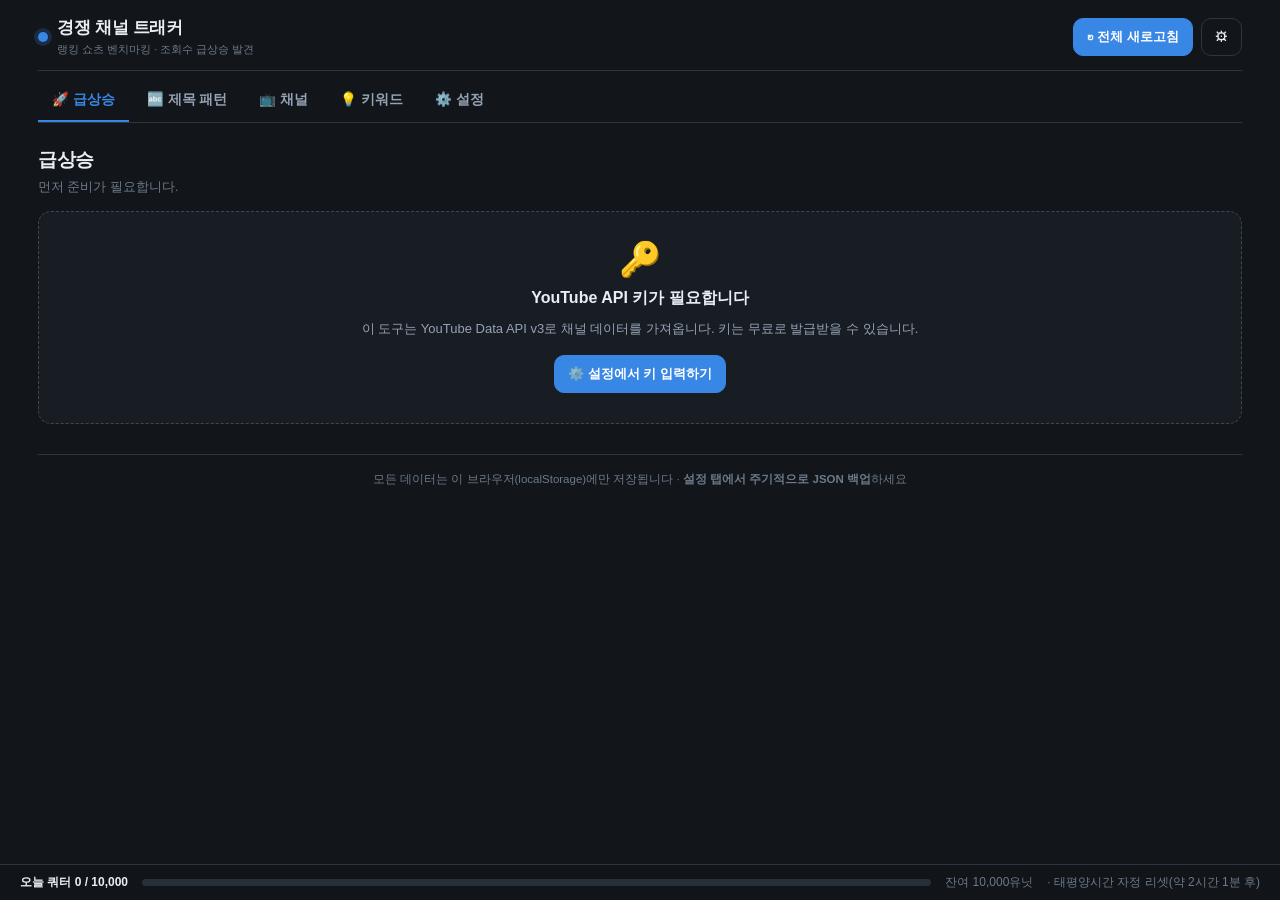
==== competitor-tracker/tracker.html @ 477e6f32 "경쟁 채널 트래커 추가 경쟁 쇼츠 채널의 조회수 스냅샷을 주기적으로 쌓아 "지금 빠르게 크는 영상"을 발견하는 벤치마킹 도구입니다. 단일 HTML 파일이며 서버·빌드·외부 라이브러" ====
<!DOCTYPE html>
<html lang="ko">
<head>
<meta charset="UTF-8">
<meta name="viewport" content="width=device-width, initial-scale=1, viewport-fit=cover">
<title>경쟁 채널 트래커 · 랭킹 쇼츠 벤치마킹</title>
<style>
/* ============================================================================
   디자인 토큰
   차트(스파크라인·히트맵) 색은 검증된 팔레트의 다크 스텝을 씁니다.
   - 시계열 단일 계열: --series-1
   - 히트맵(순차): 파랑 한 색 계열. 다크 화면이므로 "0에 가까울수록 배경으로
     물러나게" 어두운 쪽부터 밝은 쪽으로 올라갑니다.
   - 상태색(good/warning/serious/critical)은 예약색이며 항상 라벨과 함께 씁니다.
   ========================================================================== */
:root{
  --bg:#12151a; --panel:#181d24; --panel2:#1f262f; --panel3:#273039;
  --line:#2c3642; --line2:#3b4754;
  --text:#e9eef5; --muted:#94a3b4; --dim:#6c7a8a;

  --accent:#3987e5;            /* series-1 (dark) */
  --accent-ink:#ffffff;
  --series-1:#3987e5;

  /* 순차 램프 (파랑 100→700). 다크에서는 700쪽이 "거의 0" */
  --seq-100:#cde2fb; --seq-200:#9ec5f4; --seq-300:#6da7ec; --seq-400:#3987e5;
  --seq-500:#256abf; --seq-550:#1c5cab; --seq-600:#184f95; --seq-700:#0d366b;

  /* 상태색 (고정, 아이콘·라벨과 함께만 사용) */
  --good:#0ca30c; --warning:#fab219; --serious:#ec835a; --critical:#d03b3b;

  --radius:13px;
  --shadow:0 10px 30px rgba(0,0,0,.4);
  color-scheme:dark;
}
*{box-sizing:border-box}
html,body{margin:0;padding:0}
body{
  background:var(--bg); color:var(--text);
  font:14px/1.55 "Pretendard","Apple SD Gothic Neo","Malgun Gothic",-apple-system,
       BlinkMacSystemFont,"Segoe UI",Roboto,sans-serif;
  -webkit-text-size-adjust:100%;
}
img{max-width:100%}
button,input,select,textarea{font:inherit;color:inherit}
a{color:var(--accent)}
::-webkit-scrollbar{width:10px;height:10px}
::-webkit-scrollbar-thumb{background:var(--line2);border-radius:8px}
::-webkit-scrollbar-track{background:transparent}

/* ---------- 레이아웃 ---------- */
.app{max-width:1240px;margin:0 auto;padding:0 18px 96px;padding-top:env(safe-area-inset-top,0px)}
.topbar{display:flex;flex-wrap:wrap;gap:12px;align-items:center;justify-content:space-between;
        padding:15px 0 12px;border-bottom:1px solid var(--line)}
.brand{display:flex;align-items:center;gap:9px;font-weight:800;font-size:17px;letter-spacing:-.3px;white-space:nowrap}
.brand .dot{width:10px;height:10px;border-radius:50%;background:var(--accent);box-shadow:0 0 0 4px rgba(57,135,229,.2)}
.brand small{display:block;font-weight:500;font-size:11px;color:var(--dim);letter-spacing:0}
.tools{display:flex;gap:8px;flex-wrap:wrap;align-items:center}

.tabs{display:flex;gap:4px;overflow-x:auto;padding:10px 0 0;
      position:sticky;top:env(safe-area-inset-top,0px);background:var(--bg);z-index:30;
      border-bottom:1px solid var(--line);scrollbar-width:none}
.tabs::-webkit-scrollbar{display:none}
.tab{background:none;border:none;border-bottom:2px solid transparent;color:var(--muted);
     padding:9px 14px;cursor:pointer;white-space:nowrap;font-weight:700;font-size:13.5px;border-radius:8px 8px 0 0}
.tab:hover{color:var(--text);background:var(--panel2)}
.tab.active{color:var(--accent);border-bottom-color:var(--accent)}
.tab .cnt{display:inline-block;margin-left:5px;background:var(--panel3);color:var(--muted);
          font-size:11px;padding:1px 6px;border-radius:20px;font-weight:700}
.tab.active .cnt{background:rgba(57,135,229,.2);color:var(--accent)}

/* ---------- 공통 ---------- */
.btn{background:var(--panel2);border:1px solid var(--line);color:var(--text);padding:8px 13px;
     border-radius:10px;cursor:pointer;white-space:nowrap;transition:.14s;font-size:13px;font-weight:600}
.btn:hover{background:var(--panel3);border-color:var(--line2)}
.btn:active{transform:translateY(1px)}
.btn.primary{background:var(--accent);border-color:var(--accent);color:var(--accent-ink)}
.btn.primary:hover{filter:brightness(1.1)}
.btn.ghost{background:transparent}
.btn.danger{color:var(--critical);border-color:var(--line)}
.btn.danger:hover{background:rgba(208,59,59,.14);border-color:var(--critical)}
.btn.sm{padding:5px 9px;font-size:12px;border-radius:8px}
.btn.xs{padding:3px 8px;font-size:11px;border-radius:7px}
.btn:disabled{opacity:.45;cursor:not-allowed}
.input,select,textarea{background:var(--panel2);border:1px solid var(--line);border-radius:10px;
                       padding:9px 11px;width:100%;outline:none;transition:.14s}
.input:focus,select:focus,textarea:focus{border-color:var(--accent);box-shadow:0 0 0 3px rgba(57,135,229,.18)}
textarea{resize:vertical;min-height:60px}
label.f{display:block;font-size:12px;color:var(--muted);margin:0 0 5px;font-weight:600}
.row{display:flex;gap:10px;flex-wrap:wrap;align-items:center}
.grid2{display:grid;grid-template-columns:1fr 1fr;gap:14px}
.grid3{display:grid;grid-template-columns:repeat(3,1fr);gap:14px}
.card{background:var(--panel);border:1px solid var(--line);border-radius:var(--radius);padding:16px}
.card h3{margin:0 0 12px;font-size:15px;letter-spacing:-.2px}
.card h3 .sub{font-weight:500;font-size:12px;color:var(--dim);margin-left:6px}
.muted{color:var(--muted)} .dim{color:var(--dim)}
.sec-title{display:flex;align-items:flex-start;justify-content:space-between;gap:12px;flex-wrap:wrap;margin:22px 0 14px}
.sec-title h2{margin:0;font-size:19px;letter-spacing:-.4px}
.sec-title p{margin:3px 0 0;font-size:12.5px;color:var(--dim);max-width:640px}
.divider{height:1px;background:var(--line);margin:16px 0}
.nowrap{white-space:nowrap}

.badge{display:inline-flex;align-items:center;gap:4px;font-size:11.5px;font-weight:700;
       padding:3px 8px;border-radius:20px;border:1px solid transparent;white-space:nowrap}
.b-gray{background:var(--panel3);color:var(--muted);border-color:var(--line)}
.b-accent{background:rgba(57,135,229,.16);color:var(--accent);border-color:rgba(57,135,229,.42)}
.b-good{background:rgba(12,163,12,.16);color:#3ac43a;border-color:rgba(12,163,12,.45)}
.b-warn{background:rgba(250,178,25,.15);color:var(--warning);border-color:rgba(250,178,25,.42)}
.b-crit{background:rgba(208,59,59,.16);color:#e86a6a;border-color:rgba(208,59,59,.45)}

.stat{background:var(--panel);border:1px solid var(--line);border-radius:var(--radius);padding:15px}
.stat .k{font-size:12px;color:var(--muted);font-weight:600}
.stat .v{font-size:25px;font-weight:800;letter-spacing:-1px;margin:4px 0 2px}
.stat .v small{font-size:13px;font-weight:600;color:var(--dim);letter-spacing:0}

.empty{border:1.5px dashed var(--line2);border-radius:var(--radius);padding:30px 22px;text-align:center;background:var(--panel)}
.empty .ico{font-size:34px;line-height:1;margin-bottom:10px}
.empty h4{margin:0 0 8px;font-size:16px}
.empty p{margin:0 auto;max-width:600px;color:var(--muted);font-size:13px}
.empty ol,.empty ul{text-align:left;max-width:600px;margin:12px auto 0;color:var(--muted);font-size:13px;padding-left:20px}
.empty li{margin:5px 0}
.empty .btnbox{margin-top:16px;display:flex;gap:8px;justify-content:center;flex-wrap:wrap}
.tip{background:var(--panel2);border:1px solid var(--line);border-left:3px solid var(--accent);
     border-radius:10px;padding:11px 13px;font-size:12.5px;color:var(--muted);margin-bottom:14px}
.tip b{color:var(--text)}
.tip.warn{border-left-color:var(--warning)}
.tip.crit{border-left-color:var(--critical)}

/* ---------- 급상승 표 ---------- */
.table-wrap{overflow-x:auto;border:1px solid var(--line);border-radius:12px;background:var(--panel)}
table.rank{width:100%;border-collapse:collapse;font-size:13px}
table.rank th{text-align:left;padding:10px 9px;background:var(--panel2);color:var(--muted);
              font-size:11.5px;font-weight:700;border-bottom:1px solid var(--line);white-space:nowrap}
table.rank th.s{cursor:pointer;user-select:none}
table.rank th.s:hover{color:var(--text)}
table.rank td{padding:9px;border-bottom:1px solid var(--line);vertical-align:middle}
table.rank tr:last-child td{border-bottom:none}
table.rank tr:hover td{background:var(--panel2)}
.rk{font-weight:800;color:var(--dim);font-size:12px;width:26px;text-align:right}
.tn{width:86px;height:48px;border-radius:6px;object-fit:cover;background:var(--panel3);display:block}
.vt{font-weight:700;display:block;max-width:330px;overflow:hidden;text-overflow:ellipsis;white-space:nowrap}
.vm{font-size:11.5px;color:var(--dim);margin-top:2px}
.vph{font-weight:800;font-size:15px;letter-spacing:-.4px;color:var(--accent);white-space:nowrap}
.vph .u{font-size:10.5px;font-weight:600;color:var(--dim);margin-left:2px}
.spark{display:block;width:96px;height:30px}

/* ---------- 제목 패턴 ---------- */
.freq{width:100%;border-collapse:collapse;font-size:13px}
.freq th{text-align:left;padding:7px 8px;color:var(--muted);font-size:11.5px;font-weight:700;border-bottom:1px solid var(--line)}
.freq td{padding:6px 8px;border-bottom:1px solid var(--line)}
.freq tr:last-child td{border-bottom:none}
.word{background:none;border:none;color:var(--text);font-weight:700;cursor:pointer;padding:2px 5px;
      border-radius:6px;text-align:left;font-size:13px}
.word:hover{background:var(--panel3);color:var(--accent)}
.word.on{background:rgba(57,135,229,.2);color:var(--accent)}
.fbar{height:6px;border-radius:20px;background:var(--panel3);overflow:hidden;min-width:34px}
.fbar>i{display:block;height:100%;background:var(--series-1);border-radius:20px}

/* ---------- 채널 ---------- */
.ch-grid{display:grid;grid-template-columns:repeat(auto-fill,minmax(330px,1fr));gap:14px}
.ch{background:var(--panel);border:1px solid var(--line);border-radius:var(--radius);padding:15px}
.ch-head{display:flex;gap:11px;align-items:center;margin-bottom:12px}
.ch-av{width:44px;height:44px;border-radius:50%;background:var(--panel3);object-fit:cover;flex:0 0 auto}
.ch-name{font-weight:800;font-size:14.5px;overflow:hidden;text-overflow:ellipsis;white-space:nowrap}
.ch-sub{font-size:11.5px;color:var(--dim);overflow:hidden;text-overflow:ellipsis;white-space:nowrap}
.kv{display:grid;grid-template-columns:1fr 1fr;gap:8px;margin-bottom:11px}
.kv>div{background:var(--panel2);border:1px solid var(--line);border-radius:9px;padding:8px 9px}
.kv .k{font-size:10.5px;color:var(--dim);font-weight:600}
.kv .v{font-size:16px;font-weight:800;letter-spacing:-.5px;margin-top:1px}
.kv .v small{font-size:11px;font-weight:600;color:var(--dim)}

/* 히트맵 (순차 인코딩: 어두움=0, 밝음=많음) */
.hm{display:grid;grid-template-columns:auto repeat(24,1fr);gap:2px;font-size:9.5px;min-width:0}
.hm .hh{color:var(--dim);text-align:center;font-weight:700;line-height:1}
.hm .dl{color:var(--dim);font-weight:700;padding-right:5px;text-align:right;line-height:1;align-self:center}
.hm .c{aspect-ratio:1;border-radius:2px;background:var(--panel2);cursor:default}
.hm .c[data-n]:hover{outline:2px solid var(--text);outline-offset:1px}
.hm-legend{display:flex;align-items:center;gap:6px;margin-top:8px;font-size:11px;color:var(--dim)}
.hm-legend .sw{width:15px;height:10px;border-radius:2px}

/* ---------- 키워드 ---------- */
.kw-list{display:flex;flex-wrap:wrap;gap:7px}
.kw-item{display:inline-flex;align-items:center;gap:6px;background:var(--panel2);border:1px solid var(--line);
         border-radius:9px;padding:5px 9px;font-size:12.5px}
.kw-item a{color:var(--muted);text-decoration:none;font-weight:700}
.kw-item a:hover{color:var(--accent)}

/* ---------- 쿼터 바 ---------- */
.quota{position:fixed;left:0;right:0;bottom:0;z-index:40;background:rgba(18,21,26,.96);
       border-top:1px solid var(--line);backdrop-filter:blur(8px);
       padding:8px 18px calc(8px + env(safe-area-inset-bottom,0px))}
.quota-in{max-width:1240px;margin:0 auto;display:flex;gap:14px;align-items:center;flex-wrap:wrap;font-size:12px}
.quota .bar{flex:1;min-width:120px;height:7px;background:var(--panel3);border-radius:20px;overflow:hidden}
.quota .bar>i{display:block;height:100%;background:var(--accent);border-radius:20px;transition:width .35s}
.quota .bar.warn>i{background:var(--warning)}
.quota .bar.crit>i{background:var(--critical)}

/* ---------- 모달 / 토스트 / 툴팁 ---------- */
.modal-bg{position:fixed;inset:0;background:rgba(0,0,0,.68);backdrop-filter:blur(3px);
          display:flex;align-items:flex-start;justify-content:center;padding:22px 14px;z-index:100;overflow-y:auto}
.modal{background:var(--panel);border:1px solid var(--line2);border-radius:16px;box-shadow:var(--shadow);
       width:100%;max-width:560px;margin:auto;padding:18px}
.modal h3{margin:0 0 14px;font-size:17px;display:flex;justify-content:space-between;align-items:center;gap:10px}
.modal .x{background:none;border:none;font-size:22px;cursor:pointer;color:var(--muted);line-height:1;padding:0 4px}
.modal .foot{display:flex;gap:8px;justify-content:flex-end;margin-top:18px;flex-wrap:wrap}
.fields{display:flex;flex-direction:column;gap:12px}

#toast{position:fixed;left:50%;transform:translateX(-50%);bottom:64px;z-index:200;
       display:flex;flex-direction:column;gap:8px;align-items:center;pointer-events:none}
.toast{background:var(--panel3);border:1px solid var(--line2);padding:10px 16px;border-radius:12px;
       box-shadow:var(--shadow);font-size:13px;font-weight:600;animation:tin .25s}
.toast.ok{border-color:var(--good)} .toast.err{border-color:var(--critical)}
@keyframes tin{from{opacity:0;transform:translateY(10px)}to{opacity:1;transform:none}}

#tip{position:fixed;z-index:300;pointer-events:none;opacity:0;transition:opacity .12s;
     background:var(--panel3);border:1px solid var(--line2);border-radius:9px;padding:7px 10px;
     font-size:11.5px;font-weight:600;box-shadow:var(--shadow);max-width:260px;line-height:1.45}
#tip.on{opacity:1}
#tip .t-k{color:var(--dim);font-weight:600}

.spin{display:inline-block;width:13px;height:13px;border:2px solid var(--line2);border-top-color:var(--accent);
      border-radius:50%;animation:sp .7s linear infinite;vertical-align:-2px}
@keyframes sp{to{transform:rotate(360deg)}}

.foot-note{margin-top:30px;padding-top:16px;border-top:1px solid var(--line);
           color:var(--dim);font-size:11.5px;text-align:center}

/* ---------- 반응형 ---------- */
@media(max-width:980px){ .grid3{grid-template-columns:1fr 1fr} }
@media(max-width:720px){
  .app{padding:0 12px 96px}
  .grid2,.grid3{grid-template-columns:1fr}
  .sec-title h2{font-size:17px}
  .vt{max-width:200px}
  table.rank .hide-sm{display:none}
  .hm{font-size:8px}
  .quota-in{font-size:11px}
}
</style>
</head>
<body>
<div class="app">
  <header class="topbar">
    <div class="brand">
      <span class="dot"></span>
      <span>경쟁 채널 트래커<small>랭킹 쇼츠 벤치마킹 · 조회수 급상승 발견</small></span>
    </div>
    <div class="tools">
      <button class="btn primary" id="btnRefreshAll">↻ 전체 새로고침</button>
      <button class="btn ghost" id="btnGoSettings" title="설정">⚙</button>
    </div>
  </header>
  <nav class="tabs" id="tabs"></nav>
  <main id="view"></main>
  <div class="foot-note">
    모든 데이터는 이 브라우저(localStorage)에만 저장됩니다 ·
    <b>설정 탭에서 주기적으로 JSON 백업</b>하세요
  </div>
</div>

<div class="quota" id="quotaBar"></div>
<div id="toast"></div>
<div id="tip"></div>
<div id="modalRoot"></div>

<script>
"use strict";
/* ============================================================================
   경쟁 채널 트래커 (단일 파일 / 외부 라이브러리 없음)
   ============================================================================ */

/* ==========================================================================
   1. API 상수 — 엔드포인트·파라미터·비용은 전부 여기 모아둡니다
   ========================================================================== */
var API = {
  BASE: 'https://www.googleapis.com/youtube/v3',
  EP: {
    CHANNELS:       '/channels',
    PLAYLIST_ITEMS: '/playlistItems',
    VIDEOS:         '/videos'
  },
  PART: {
    CHANNEL:       'snippet,contentDetails,statistics',
    PLAYLIST_ITEM: 'contentDetails',
    VIDEO:         'snippet,statistics,contentDetails'
  },
  MAX_RESULTS: 50,        /* playlistItems 한 페이지 */
  ID_BATCH: 50,           /* videos.list 에 한 번에 넣는 영상 ID 수 */

  /* 호출당 쿼터 비용 (유닛). search.list(100)는 의도적으로 쓰지 않습니다. */
  COST: { channels: 1, playlistItems: 1, videos: 1, search: 100 },
  DAILY_QUOTA: 10000,
  QUOTA_TZ: 'America/Los_Angeles',   /* 태평양 시간 자정에 리셋 */

  /* 유튜브 검색어 자동완성 (JSONP) */
  SUGGEST_URL: 'https://suggestqueries.google.com/complete/search',
  SUGGEST_PARAMS: { client: 'youtube', ds: 'yt', hl: 'ko' },
  SUGGEST_TIMEOUT_MS: 4000,
  SUGGEST_GAP_MS: 120,

  WATCH_URL: 'https://www.youtube.com/watch?v=',
  CHANNEL_URL: 'https://www.youtube.com/channel/',
  SEARCH_URL: 'https://www.youtube.com/results?search_query='
};

/* 동작 규칙 상수 */
var RULES = {
  SHORTS_MAX_SEC: 180,               /* 3분 이하만 쇼츠로 트래킹 */
  MIN_VELOCITY_GAP_MS: 10 * 60 * 1000, /* 속도 계산에 쓸 두 스냅샷의 최소 간격 */
  DEFAULT_MAX_SNAPSHOTS: 30,
  RECENT_DAYS: 7,
  TOP_N: 20,
  TOP_PERCENT: 0.2
};

var LS_KEY = 'cct_v1';

/* 제목 분석용 사전 */
var STOPWORDS = ('the a an of in on at to for and or but is are was were be been being with from by as it its ' +
  'this that these those i you he she they we my your his her their our me him them us do does did not no so ' +
  'if then than too very just out up down over under about into when what why how who which all any some can ' +
  'will would should could vs versus ep part shorts short video videos youtube subscribe like comment channel ' +
  'full new now get got go goes going make makes made one two three four five').split(' ');
var ADJECTIVES = ('funniest funny worst best greatest craziest crazy cutest cute weirdest weird dumbest dumb ' +
  'most ultimate insane epic hilarious shocking unbelievable amazing perfect rarest rare scariest scary ' +
  'saddest sad luckiest lucky fastest fast biggest big smallest small strongest strong top extreme wildest ' +
  'wild stupidest stupid adorable satisfying oddly impossible banned illegal expensive cheapest deadliest ' +
  'dangerous genius savage brutal painful awkward embarrassing legendary iconic viral trending surprising ' +
  'unexpected incredible worse better cursed blessed wholesome dramatic intense').split(' ');

/* ==========================================================================
   2. 유틸
   ========================================================================== */
function $(s, r) { return (r || document).querySelector(s); }
function $$(s, r) { return Array.prototype.slice.call((r || document).querySelectorAll(s)); }
function on(s, ev, fn, r) { $$(s, r).forEach(function (n) { n.addEventListener(ev, fn); }); }
function esc(s) {
  return String(s == null ? '' : s).replace(/[&<>"']/g, function (c) {
    return { '&': '&amp;', '<': '&lt;', '>': '&gt;', '"': '&quot;', "'": '&#39;' }[c];
  });
}
function uid() { return Date.now().toString(36) + Math.random().toString(36).slice(2, 7); }
function num(v) { var n = Number(v); return isFinite(n) ? n : 0; }

function fmtNum(n) {
  n = Number(n);
  if (!isFinite(n)) return '-';
  var neg = n < 0; n = Math.abs(n);
  var s;
  if (n >= 1e8) s = trim1(n / 1e8) + '억';
  else if (n >= 1e4) s = trim1(n / 1e4) + '만';
  else s = Math.round(n).toLocaleString('ko-KR');
  return (neg ? '-' : '') + s;
}
function trim1(v) { var s = v.toFixed(1); return s.slice(-2) === '.0' ? s.slice(0, -2) : s; }
function fmtInt(n) { n = Number(n); return isFinite(n) ? Math.round(n).toLocaleString('ko-KR') : '-'; }

function fmtDate(iso) {
  var d = new Date(iso);
  if (isNaN(d.getTime())) return '-';
  return d.getFullYear() + '.' + String(d.getMonth() + 1).padStart(2, '0') + '.' + String(d.getDate()).padStart(2, '0');
}
function fmtDateTime(ms) {
  var d = new Date(ms);
  if (isNaN(d.getTime())) return '-';
  return fmtDate(d.toISOString()) + ' ' + String(d.getHours()).padStart(2, '0') + ':' + String(d.getMinutes()).padStart(2, '0');
}
function ago(ms) {
  var s = Math.floor((Date.now() - ms) / 1000);
  if (!isFinite(s) || s < 0) return '방금';
  if (s < 60) return s + '초 전';
  if (s < 3600) return Math.floor(s / 60) + '분 전';
  if (s < 86400) return Math.floor(s / 3600) + '시간 전';
  return Math.floor(s / 86400) + '일 전';
}
function hoursSince(iso) { return (Date.now() - new Date(iso).getTime()) / 3600000; }

/* ISO8601 duration → 초 */
function isoToSec(d) {
  var m = /^P(?:(\d+)D)?T?(?:(\d+)H)?(?:(\d+)M)?(?:([\d.]+)S)?$/.exec(d || '');
  if (!m) return 0;
  return (+m[1] || 0) * 86400 + (+m[2] || 0) * 3600 + (+m[3] || 0) * 60 + Math.round(+m[4] || 0);
}
function fmtDur(sec) {
  sec = Math.max(0, Math.round(sec || 0));
  return Math.floor(sec / 60) + ':' + String(sec % 60).padStart(2, '0');
}

/* 태평양 시간 기준 오늘 날짜 (쿼터 리셋 기준) */
function ptToday() {
  try {
    return new Intl.DateTimeFormat('en-CA', { timeZone: API.QUOTA_TZ, year: 'numeric', month: '2-digit', day: '2-digit' })
      .format(new Date());
  } catch (e) {
    return new Date().toISOString().slice(0, 10);   /* Intl 미지원 시 UTC 로 대체 */
  }
}
/* 다음 PT 자정까지 남은 시간 */
function untilQuotaReset() {
  try {
    var now = new Date();
    var pt = new Date(now.toLocaleString('en-US', { timeZone: API.QUOTA_TZ }));
    var h = 23 - pt.getHours(), m = 59 - pt.getMinutes();
    return h + '시간 ' + m + '분';
  } catch (e) { return '-'; }
}

function toast(msg, kind) {
  var box = $('#toast'), t = document.createElement('div');
  t.className = 'toast ' + (kind || ''); t.textContent = msg; box.appendChild(t);
  setTimeout(function () { t.style.transition = '.3s'; t.style.opacity = '0'; setTimeout(function () { t.remove(); }, 320); }, 2600);
}
function copyText(txt, okMsg) {
  if (navigator.clipboard && navigator.clipboard.writeText) {
    navigator.clipboard.writeText(txt).then(function () { toast(okMsg || '복사했습니다', 'ok'); },
      function () { prompt('아래 내용을 복사하세요', txt); });
  } else prompt('아래 내용을 복사하세요', txt);
}
function download(filename, content, mime) {
  var blob = new Blob([content], { type: mime || 'application/octet-stream' });
  var url = URL.createObjectURL(blob);
  var a = document.createElement('a'); a.href = url; a.download = filename;
  document.body.appendChild(a); a.click();
  setTimeout(function () { URL.revokeObjectURL(url); a.remove(); }, 600);
}
function stamp() {
  var d = new Date();
  return d.getFullYear() + String(d.getMonth() + 1).padStart(2, '0') + String(d.getDate()).padStart(2, '0') +
         '-' + String(d.getHours()).padStart(2, '0') + String(d.getMinutes()).padStart(2, '0');
}

/* 툴팁 (히트맵 셀·스파크라인 공용) */
var tipEl = null;
function showTip(html, x, y) {
  if (!tipEl) tipEl = $('#tip');
  tipEl.innerHTML = html;
  tipEl.classList.add('on');
  var r = tipEl.getBoundingClientRect();
  var left = Math.min(Math.max(8, x + 12), window.innerWidth - r.width - 8);
  var top = y - r.height - 12; if (top < 8) top = y + 18;
  tipEl.style.left = left + 'px'; tipEl.style.top = top + 'px';
}
function hideTip() { if (tipEl) tipEl.classList.remove('on'); }

/* ==========================================================================
   3. 상태 / 저장
   ========================================================================== */
var state = null;
var ui = { tab: 'dash', recentOnly: false, chFilter: '', sort: 'vph',
           titleBasis: 'vph', titleWord: '', kwSeed: '', kwResults: [], kwRunning: false, kwFallback: false,
           busy: false };

function defaultState() {
  return {
    v: 1,
    apiKey: '',
    settings: { pages: 1, maxSnapshots: RULES.DEFAULT_MAX_SNAPSHOTS, autoPrune: true },
    quota: { day: ptToday(), used: 0 },
    channels: [],
    videos: [],
    /* 스냅샷은 videoId 로 묶어 둡니다(조회 O(1)).
       내보내기/가져오기는 평탄한 배열 형태도 함께 지원합니다. */
    snapshots: {}
  };
}
function load() {
  try {
    var raw = localStorage.getItem(LS_KEY);
    if (!raw) return defaultState();
    var s = JSON.parse(raw);
    if (!s || typeof s !== 'object') return defaultState();
    return normalize(s);
  } catch (e) {
    console.warn('저장 데이터 복구 실패', e);
    return defaultState();
  }
}
function normalize(s) {
  var d = defaultState();
  s.v = 1;
  s.apiKey = typeof s.apiKey === 'string' ? s.apiKey : '';
  s.settings = Object.assign({}, d.settings, s.settings || {});
  s.settings.pages = Math.min(3, Math.max(1, num(s.settings.pages) || 1));
  s.settings.maxSnapshots = Math.max(2, num(s.settings.maxSnapshots) || RULES.DEFAULT_MAX_SNAPSHOTS);
  s.quota = Object.assign({}, d.quota, s.quota || {});
  if (s.quota.day !== ptToday()) { s.quota.day = ptToday(); s.quota.used = 0; }
  s.channels = Array.isArray(s.channels) ? s.channels : [];
  s.videos = Array.isArray(s.videos) ? s.videos : [];
  s.snapshots = toSnapMap(s.snapshots);
  s.channels.forEach(function (c) {
    c.tag = c.tag || '';
    c.subsHistory = Array.isArray(c.subsHistory) ? c.subsHistory : [];
  });
  return s;
}
/* 스냅샷을 평탄 배열 / 맵 어느 쪽으로 받아도 맵으로 통일 */
function toSnapMap(src) {
  var map = {};
  if (!src) return map;
  if (Array.isArray(src)) {
    src.forEach(function (r) {
      var id = r.videoId || r.id;
      if (!id) return;
      (map[id] = map[id] || []).push({
        t: num(r.t || r.timestamp), v: num(r.v != null ? r.v : r.viewCount),
        l: num(r.l != null ? r.l : r.likeCount), c: num(r.c != null ? r.c : r.commentCount)
      });
    });
  } else if (typeof src === 'object') {
    Object.keys(src).forEach(function (id) {
      if (!Array.isArray(src[id])) return;
      map[id] = src[id].map(function (r) {
        return { t: num(r.t != null ? r.t : r.timestamp), v: num(r.v != null ? r.v : r.viewCount),
                 l: num(r.l != null ? r.l : r.likeCount), c: num(r.c != null ? r.c : r.commentCount) };
      });
    });
  }
  Object.keys(map).forEach(function (id) { map[id].sort(function (a, b) { return a.t - b.t; }); });
  return map;
}
function snapsFlat() {
  var out = [];
  Object.keys(state.snapshots).forEach(function (id) {
    state.snapshots[id].forEach(function (r) {
      out.push({ videoId: id, timestamp: r.t, viewCount: r.v, likeCount: r.l, commentCount: r.c });
    });
  });
  return out;
}
function snapCount() {
  var n = 0;
  Object.keys(state.snapshots).forEach(function (id) { n += state.snapshots[id].length; });
  return n;
}
function save() {
  try {
    localStorage.setItem(LS_KEY, JSON.stringify(state));
    return true;
  } catch (e) {
    var quotaErr = e && (e.name === 'QuotaExceededError' || e.code === 22);
    toast(quotaErr ? '저장 공간이 가득 찼습니다 — 설정 탭에서 스냅샷을 정리하세요' : '저장 실패', 'err');
    return false;
  }
}
function pruneSnapshots(limit) {
  limit = limit || state.settings.maxSnapshots;
  var removed = 0;
  Object.keys(state.snapshots).forEach(function (id) {
    var a = state.snapshots[id];
    if (a.length > limit) { removed += a.length - limit; state.snapshots[id] = a.slice(-limit); }
  });
  return removed;
}
function videoById(id) { for (var i = 0; i < state.videos.length; i++) if (state.videos[i].videoId === id) return state.videos[i]; return null; }
function channelById(id) { for (var i = 0; i < state.channels.length; i++) if (state.channels[i].id === id) return state.channels[i]; return null; }

/* ==========================================================================
   4. API 호출 계층 (쿼터 계산 포함)
   ========================================================================== */
function spendQuota(kind, calls) {
  if (state.quota.day !== ptToday()) { state.quota.day = ptToday(); state.quota.used = 0; }
  state.quota.used += (API.COST[kind] || 1) * (calls || 1);
}
function quotaLeft() { return Math.max(0, API.DAILY_QUOTA - state.quota.used); }

/** YouTube API 오류를 한국어 메시지로 */
function apiErrorMessage(status, body) {
  var reason = '', msg = '';
  try {
    var err = body && body.error;
    msg = (err && err.message) || '';
    if (err && err.errors && err.errors[0]) reason = err.errors[0].reason || '';
  } catch (e) { /* noop */ }

  if (reason === 'quotaExceeded' || /quota/i.test(msg)) {
    return '오늘 API 할당량(10,000유닛)을 모두 사용했습니다.\n태평양 시간 자정(약 ' + untilQuotaReset() + ' 후)에 초기화됩니다.';
  }
  if (reason === 'keyInvalid' || /API key not valid|API_KEY_INVALID/i.test(msg)) {
    return 'API 키가 올바르지 않습니다. 설정 탭에서 키를 다시 확인해 주세요.';
  }
  if (reason === 'accessNotConfigured' || /has not been used|is disabled/i.test(msg)) {
    return '이 키에 YouTube Data API v3가 사용 설정되어 있지 않습니다.\nGoogle Cloud Console → API 및 서비스 → 라이브러리에서 사용 설정하세요.';
  }
  if (reason === 'ipRefererBlocked' || /referer|referrer/i.test(msg)) {
    return '키에 걸린 HTTP 리퍼러 제한 때문에 막혔습니다.\n파일(file://)로 여는 경우 키 제한을 없애거나 IP 제한으로 바꾸세요.';
  }
  if (status === 403) return '접근이 거부되었습니다(403). 키 제한 설정을 확인하세요.' + (msg ? '\n' + msg : '');
  if (status === 404) return '요청한 리소스를 찾을 수 없습니다(404).';
  if (status === 400) return '요청이 잘못되었습니다(400).' + (msg ? '\n' + msg : '');
  return 'API 오류 (' + status + ')' + (msg ? '\n' + msg : '');
}

/** 공통 GET. kind 는 쿼터 계산용 ('channels'|'playlistItems'|'videos') */
function apiGet(kind, path, params) {
  var key = (state.apiKey || '').trim();
  if (!key) return Promise.reject(new Error('API 키가 없습니다. 설정 탭에서 키를 입력해 주세요.'));

  var qs = Object.keys(params).filter(function (k) { return params[k] !== undefined && params[k] !== ''; })
    .map(function (k) { return encodeURIComponent(k) + '=' + encodeURIComponent(params[k]); }).join('&');
  var url = API.BASE + path + '?' + qs + '&key=' + encodeURIComponent(key);

  spendQuota(kind, 1);
  renderQuota();

  return fetch(url).then(function (res) {
    return res.json().then(function (body) { return { ok: res.ok, status: res.status, body: body }; },
      function () { return { ok: res.ok, status: res.status, body: null }; });
  }, function () {
    throw new Error('네트워크 오류입니다. 인터넷 연결을 확인해 주세요.');
  }).then(function (r) {
    if (!r.ok) throw new Error(apiErrorMessage(r.status, r.body));
    return r.body || {};
  });
}

/** 붙여넣은 값에서 채널 식별자 추출 */
function parseChannelInput(raw) {
  var s = String(raw || '').trim();
  if (!s) return null;
  s = s.replace(/^https?:\/\//i, '').replace(/^www\./i, '');
  var m;
  if ((m = /^(?:m\.|music\.)?youtube\.com\/channel\/(UC[\w-]{20,})/i.exec(s))) return { type: 'id', value: m[1] };
  if ((m = /^(?:m\.|music\.)?youtube\.com\/@([\w.\-가-힣]+)/i.exec(s)))        return { type: 'handle', value: m[1] };
  if ((m = /^(?:m\.|music\.)?youtube\.com\/user\/([\w.\-]+)/i.exec(s)))        return { type: 'username', value: m[1] };
  if ((m = /^(?:m\.|music\.)?youtube\.com\/c\/([\w.\-가-힣]+)/i.exec(s)))      return { type: 'handle', value: m[1] };
  if (/^UC[\w-]{20,}$/.test(s)) return { type: 'id', value: s };
  if (s.charAt(0) === '@')      return { type: 'handle', value: s.slice(1) };
  if (/^[\w.\-가-힣]+$/.test(s)) return { type: 'handle', value: s };
  return null;
}

/* ==========================================================================
   5. 채널 등록 / 새로고침
   ========================================================================== */
function addChannel(raw) {
  var p = parseChannelInput(raw);
  if (!p) return Promise.reject(new Error('채널 주소·핸들(@이름)·채널ID 중 하나를 넣어주세요.'));

  var params = { part: API.PART.CHANNEL };
  if (p.type === 'id') params.id = p.value;
  else if (p.type === 'handle') params.forHandle = p.value;
  else params.forUsername = p.value;

  return apiGet('channels', API.EP.CHANNELS, params).then(function (body) {
    var it = body.items && body.items[0];
    if (!it) {
      throw new Error('채널을 찾을 수 없습니다: ' + p.value +
        (p.type !== 'id' ? '\n\n유튜브 채널 페이지에서 @핸들 또는 채널ID(UC로 시작)를 복사해 다시 시도해 보세요.' : ''));
    }
    if (channelById(it.id)) throw new Error('이미 등록된 채널입니다: ' + (it.snippet && it.snippet.title));

    var sn = it.snippet || {}, st = it.statistics || {}, cd = it.contentDetails || {};
    var uploads = cd.relatedPlaylists && cd.relatedPlaylists.uploads;
    if (!uploads) throw new Error('이 채널의 업로드 재생목록을 찾을 수 없습니다.');

    var subs = st.hiddenSubscriberCount ? null : num(st.subscriberCount);
    var ch = {
      id: it.id,
      title: sn.title || '(이름 없음)',
      handle: (sn.customUrl || (p.type === 'handle' ? '@' + p.value : '')) || '',
      thumb: (sn.thumbnails && (sn.thumbnails.default || sn.thumbnails.medium) || {}).url || '',
      subs: subs,
      subsFirst: subs,
      subsHistory: [{ t: Date.now(), s: subs }],
      registeredAt: Date.now(),
      uploadsPlaylist: uploads,
      tag: '',
      lastRefresh: 0
    };
    state.channels.push(ch);
    save();
    return ch;
  });
}

/** 업로드 재생목록에서 최신 영상 ID 모으기 */
function fetchVideoIds(ch, pages) {
  var ids = [], token = '';
  function step(n) {
    if (n <= 0) return Promise.resolve(ids);
    var params = { part: API.PART.PLAYLIST_ITEM, playlistId: ch.uploadsPlaylist, maxResults: API.MAX_RESULTS };
    if (token) params.pageToken = token;
    return apiGet('playlistItems', API.EP.PLAYLIST_ITEMS, params).then(function (body) {
      (body.items || []).forEach(function (it) {
        var vid = it.contentDetails && it.contentDetails.videoId;
        if (vid && ids.indexOf(vid) === -1) ids.push(vid);
      });
      token = body.nextPageToken || '';
      return token ? step(n - 1) : ids;
    });
  }
  return step(pages);
}

/** 영상 상세 가져와 쇼츠만 저장 + 스냅샷 1건 기록 */
function fetchVideoDetails(ch, ids) {
  var batches = [];
  for (var i = 0; i < ids.length; i += API.ID_BATCH) batches.push(ids.slice(i, i + API.ID_BATCH));
  var now = Date.now();
  var stats = { tracked: 0, skipped: 0, added: 0 };

  function step(i) {
    if (i >= batches.length) return Promise.resolve(stats);
    return apiGet('videos', API.EP.VIDEOS, {
      part: API.PART.VIDEO, id: batches[i].join(','), maxResults: API.MAX_RESULTS
    }).then(function (body) {
      (body.items || []).forEach(function (it) {
        var cd = it.contentDetails || {}, sn = it.snippet || {}, st = it.statistics || {};
        var dur = isoToSec(cd.duration);
        if (dur <= 0 || dur > RULES.SHORTS_MAX_SEC) { stats.skipped++; return; }  /* 쇼츠만 */
        stats.tracked++;

        var v = videoById(it.id);
        if (!v) {
          v = { videoId: it.id, channelId: ch.id, title: '', publishedAt: '', durationSec: 0, thumb: '' };
          state.videos.push(v);
          stats.added++;
        }
        v.channelId = ch.id;
        v.title = sn.title || v.title;
        v.publishedAt = sn.publishedAt || v.publishedAt;
        v.durationSec = dur;
        v.thumb = (sn.thumbnails && (sn.thumbnails.medium || sn.thumbnails.default) || {}).url || v.thumb;

        var arr = state.snapshots[it.id] || (state.snapshots[it.id] = []);
        arr.push({ t: now, v: num(st.viewCount), l: num(st.likeCount), c: num(st.commentCount) });
      });
      return step(i + 1);
    });
  }
  return step(0);
}

function refreshChannel(ch) {
  var pages = state.settings.pages;
  return fetchVideoIds(ch, pages).then(function (ids) {
    if (!ids.length) return { tracked: 0, skipped: 0, added: 0 };
    return fetchVideoDetails(ch, ids);
  }).then(function (stats) {
    ch.lastRefresh = Date.now();
    if (state.settings.autoPrune) pruneSnapshots();
    save();
    return stats;
  });
}

/** 여러 채널의 구독자 수를 한 번의 호출로 갱신 (id 는 50개까지 묶을 수 있음) */
function refreshSubscribers(channels) {
  if (!channels.length) return Promise.resolve();
  var batches = [];
  for (var i = 0; i < channels.length; i += API.ID_BATCH) batches.push(channels.slice(i, i + API.ID_BATCH));
  function step(i) {
    if (i >= batches.length) return Promise.resolve();
    return apiGet('channels', API.EP.CHANNELS, {
      part: 'snippet,statistics', id: batches[i].map(function (c) { return c.id; }).join(',')
    }).then(function (body) {
      (body.items || []).forEach(function (it) {
        var ch = channelById(it.id); if (!ch) return;
        var st = it.statistics || {};
        var subs = st.hiddenSubscriberCount ? null : num(st.subscriberCount);
        ch.subs = subs;
        if (ch.subsFirst == null) ch.subsFirst = subs;
        ch.subsHistory.push({ t: Date.now(), s: subs });
        if (ch.subsHistory.length > 60) ch.subsHistory = ch.subsHistory.slice(-60);
        if (it.snippet) {
          ch.title = it.snippet.title || ch.title;
          ch.thumb = (it.snippet.thumbnails && (it.snippet.thumbnails.default || it.snippet.thumbnails.medium) || {}).url || ch.thumb;
        }
      });
    }).then(function () { return step(i + 1); });
  }
  return step(0);
}

/** 예상 쿼터: 구독자 갱신 + (페이지 수 + 영상 배치 수) × 채널 수 */
function estimateCost(nChannels) {
  var pages = state.settings.pages;
  var perChannel = pages + Math.ceil((pages * API.MAX_RESULTS) / API.ID_BATCH);
  return Math.ceil(nChannels / API.ID_BATCH) + perChannel * nChannels;
}

function runRefresh(channels, label) {
  if (ui.busy) { toast('이미 새로고침 중입니다'); return Promise.resolve(); }
  if (!channels.length) { toast('새로고침할 채널이 없습니다', 'err'); return Promise.resolve(); }
  if (!(state.apiKey || '').trim()) { toast('설정 탭에서 API 키를 먼저 입력하세요', 'err'); ui.tab = 'settings'; render(); return Promise.resolve(); }

  var est = estimateCost(channels.length);
  if (est > quotaLeft()) {
    alert('예상 사용량(' + est + '유닛)이 남은 할당량(' + quotaLeft() + '유닛)보다 많습니다.\n' +
          '태평양 시간 자정(약 ' + untilQuotaReset() + ' 후)에 초기화됩니다.\n\n' +
          '설정 탭에서 "채널당 가져올 페이지 수"를 줄이거나, 채널을 나눠서 새로고침하세요.');
    return Promise.resolve();
  }

  ui.busy = true; render();
  var done = 0, totalTracked = 0, errors = [];
  var startUsed = state.quota.used;

  return refreshSubscribers(channels).catch(function (e) { errors.push('구독자 갱신: ' + e.message); })
    .then(function () {
      function step(i) {
        if (i >= channels.length) return Promise.resolve();
        var ch = channels[i];
        setBusyLabel((label || '새로고침') + ' ' + (i + 1) + '/' + channels.length + ' — ' + ch.title);
        return refreshChannel(ch).then(function (s) {
          done++; totalTracked += s.tracked;
        }, function (e) {
          errors.push(ch.title + ': ' + e.message);
          if (/할당량|키가 올바르지/.test(e.message)) throw e;   /* 치명적 오류는 중단 */
        }).then(function () { return step(i + 1); });
      }
      return step(0);
    })
    .catch(function (e) { if (e && e.message && errors.indexOf(e.message) === -1) errors.push(e.message); })
    .then(function () {
      ui.busy = false; save(); render();
      var used = state.quota.used - startUsed;
      if (errors.length) {
        alert('새로고침 중 문제가 있었습니다.\n\n' + errors.slice(0, 5).join('\n\n'));
      }
      toast('채널 ' + done + '개 · 쇼츠 ' + totalTracked + '개 갱신 (쿼터 ' + used + '유닛 사용)', errors.length ? 'err' : 'ok');
    });
}
function setBusyLabel(t) {
  var el = $('#busyLabel'); if (el) el.textContent = t;
}

/* ==========================================================================
   6. 지표 계산
   ========================================================================== */
function snapsOf(id) { return state.snapshots[id] || []; }

/**
 * 시간당 조회수.
 *  - 스냅샷 2개 이상: 최신 스냅샷과 "충분히 떨어진" 이전 스냅샷의 증가분 ÷ 경과시간
 *    (연속 새로고침으로 간격이 너무 짧으면 증가분이 0에 수렴해 무의미하므로
 *     최소 간격(기본 10분)을 만족하는 이전 스냅샷을 거슬러 찾습니다)
 *  - 못 찾으면: 총조회수 ÷ 게시 후 경과시간
 */
function velocity(v) {
  var s = snapsOf(v.videoId);
  if (!s.length) return { vph: 0, basis: 'none', views: 0 };
  var last = s[s.length - 1];

  for (var i = s.length - 2; i >= 0; i--) {
    var gap = last.t - s[i].t;
    if (gap >= RULES.MIN_VELOCITY_GAP_MS) {
      return { vph: (last.v - s[i].v) / (gap / 3600000), basis: 'delta',
               views: last.v, fromT: s[i].t, toT: last.t, gapH: gap / 3600000 };
    }
  }
  var ageH = hoursSince(v.publishedAt);
  return { vph: ageH > 0 ? last.v / ageH : 0, basis: 'age', views: last.v, ageH: ageH };
}
function latestViews(id) { var s = snapsOf(id); return s.length ? s[s.length - 1].v : 0; }

function visibleVideos() {
  var out = state.videos.slice();
  if (ui.chFilter) out = out.filter(function (v) { return v.channelId === ui.chFilter; });
  if (ui.recentOnly) {
    var cut = Date.now() - RULES.RECENT_DAYS * 86400000;
    out = out.filter(function (v) { return new Date(v.publishedAt).getTime() >= cut; });
  }
  return out;
}
function rankedVideos() {
  var rows = visibleVideos().map(function (v) {
    var m = velocity(v);
    return { v: v, vph: m.vph, basis: m.basis, views: m.views, m: m };
  });
  if (ui.sort === 'views') rows.sort(function (a, b) { return b.views - a.views; });
  else if (ui.sort === 'new') rows.sort(function (a, b) { return new Date(b.v.publishedAt) - new Date(a.v.publishedAt); });
  else rows.sort(function (a, b) { return b.vph - a.vph; });
  return rows;
}

/* ==========================================================================
   7. 스파크라인 (canvas 직접 그리기)
   단일 계열이므로 범례 없음. 얇은 2px 선 + 끝점 강조.
   ========================================================================== */
function drawSpark(cv, snaps) {
  try {
    var dpr = window.devicePixelRatio || 1;
    var w = cv.clientWidth || 96, h = cv.clientHeight || 30;
    cv.width = Math.round(w * dpr); cv.height = Math.round(h * dpr);
    var g = cv.getContext('2d');
    if (!g) return;
    g.setTransform(dpr, 0, 0, dpr, 0, 0);
    g.clearRect(0, 0, w, h);

    var css = getComputedStyle(document.documentElement);
    var line = (css.getPropertyValue('--series-1') || '#3987e5').trim();
    var dim = (css.getPropertyValue('--line2') || '#3b4754').trim();

    if (snaps.length < 2) {
      g.strokeStyle = dim; g.lineWidth = 1; g.setLineDash([3, 3]);
      g.beginPath(); g.moveTo(2, h - 4); g.lineTo(w - 2, h - 4); g.stroke();
      g.setLineDash([]);
      return;
    }
    var pad = 3;
    var xs = snaps.map(function (s) { return s.t; });
    var ys = snaps.map(function (s) { return s.v; });
    var x0 = Math.min.apply(null, xs), x1 = Math.max.apply(null, xs);
    var y0 = Math.min.apply(null, ys), y1 = Math.max.apply(null, ys);
    var xr = (x1 - x0) || 1, yr = (y1 - y0) || 1;
    var px = function (t) { return pad + (t - x0) / xr * (w - pad * 2); };
    var py = function (v) { return h - pad - (v - y0) / yr * (h - pad * 2); };

    g.strokeStyle = line; g.lineWidth = 2; g.lineJoin = 'round'; g.lineCap = 'round';
    g.beginPath();
    snaps.forEach(function (s, i) { i ? g.lineTo(px(s.t), py(s.v)) : g.moveTo(px(s.t), py(s.v)); });
    g.stroke();

    var lastS = snaps[snaps.length - 1];
    g.fillStyle = line;
    g.beginPath(); g.arc(px(lastS.t), py(lastS.v), 2.5, 0, Math.PI * 2); g.fill();
  } catch (e) { /* 그리기 실패가 표를 막지 않도록 */ }
}
function paintSparks(root) {
  $$('canvas.spark', root).forEach(function (cv) {
    var id = cv.getAttribute('data-vid');
    drawSpark(cv, snapsOf(id));
    cv.addEventListener('mousemove', function (ev) {
      var s = snapsOf(id);
      if (!s.length) return;
      var first = s[0], last = s[s.length - 1];
      showTip('<span class="t-k">스냅샷</span> ' + s.length + '개<br>' +
              '<span class="t-k">최초</span> ' + fmtDateTime(first.t) + ' · ' + fmtInt(first.v) + '회<br>' +
              '<span class="t-k">최근</span> ' + fmtDateTime(last.t) + ' · ' + fmtInt(last.v) + '회',
              ev.clientX, ev.clientY);
    });
    cv.addEventListener('mouseleave', hideTip);
  });
}

/* ==========================================================================
   8. 렌더링 — 공통 셸
   ========================================================================== */
var TABS = [
  { id: 'dash',     name: '급상승',   icon: '🚀' },
  { id: 'titles',   name: '제목 패턴', icon: '🔤' },
  { id: 'channels', name: '채널',     icon: '📺' },
  { id: 'keywords', name: '키워드',   icon: '💡' },
  { id: 'settings', name: '설정',     icon: '⚙️' }
];

function render() {
  var counts = { dash: state.videos.length, titles: '', channels: state.channels.length, keywords: '', settings: '' };
  $('#tabs').innerHTML = TABS.map(function (t) {
    return '<button class="tab' + (ui.tab === t.id ? ' active' : '') + '" data-tab="' + t.id + '">' +
      t.icon + ' ' + t.name + (counts[t.id] ? '<span class="cnt">' + counts[t.id] + '</span>' : '') + '</button>';
  }).join('');
  on('.tab', 'click', function (e) { ui.tab = e.currentTarget.getAttribute('data-tab'); render(); });

  $('#btnRefreshAll').disabled = ui.busy;
  $('#btnRefreshAll').innerHTML = ui.busy ? '<span class="spin"></span> 새로고침 중…' : '↻ 전체 새로고침';

  var v = $('#view');
  if (ui.tab === 'dash') viewDash(v);
  else if (ui.tab === 'titles') viewTitles(v);
  else if (ui.tab === 'channels') viewChannels(v);
  else if (ui.tab === 'keywords') viewKeywords(v);
  else viewSettings(v);

  renderQuota();
  save();
}

function renderQuota() {
  if (state.quota.day !== ptToday()) { state.quota.day = ptToday(); state.quota.used = 0; }
  var used = state.quota.used, left = quotaLeft();
  var pct = Math.min(100, Math.round(used / API.DAILY_QUOTA * 100));
  var cls = pct >= 90 ? 'crit' : pct >= 70 ? 'warn' : '';
  $('#quotaBar').innerHTML =
    '<div class="quota-in">' +
      '<b class="nowrap">오늘 쿼터 ' + fmtInt(used) + ' / ' + fmtInt(API.DAILY_QUOTA) + '</b>' +
      '<div class="bar ' + cls + '"><i style="width:' + pct + '%"></i></div>' +
      '<span class="dim nowrap">잔여 ' + fmtInt(left) + '유닛</span>' +
      '<span class="dim nowrap">· 태평양시간 자정 리셋(약 ' + untilQuotaReset() + ' 후)</span>' +
      (ui.busy ? '<span class="nowrap"><span class="spin"></span> <span id="busyLabel" class="dim"></span></span>' : '') +
    '</div>';
}
function secTitle(t, d, right) {
  return '<div class="sec-title"><div><h2>' + t + '</h2>' + (d ? '<p>' + d + '</p>' : '') +
    '</div><div class="row">' + (right || '') + '</div></div>';
}
function emptyBox(ico, title, desc, steps, btns) {
  return '<div class="empty"><div class="ico">' + ico + '</div><h4>' + title + '</h4>' +
    (desc ? '<p>' + desc + '</p>' : '') +
    (steps ? '<ol>' + steps.map(function (s) { return '<li>' + s + '</li>'; }).join('') + '</ol>' : '') +
    (btns ? '<div class="btnbox">' + btns + '</div>' : '') + '</div>';
}
function bindGo(root) { on('[data-go]', 'click', function (e) { ui.tab = e.currentTarget.getAttribute('data-go'); render(); }, root); }
function needSetup(v, what) {
  if (!(state.apiKey || '').trim()) {
    v.innerHTML = secTitle(what, '먼저 준비가 필요합니다.') +
      emptyBox('🔑', 'YouTube API 키가 필요합니다',
        '이 도구는 YouTube Data API v3로 채널 데이터를 가져옵니다. 키는 무료로 발급받을 수 있습니다.',
        null, '<button class="btn primary" data-go="settings">⚙️ 설정에서 키 입력하기</button>');
    bindGo(v); return true;
  }
  if (!state.channels.length) {
    v.innerHTML = secTitle(what, '먼저 경쟁 채널을 등록하세요.') +
      emptyBox('📺', '등록된 채널이 없습니다',
        '벤치마킹할 쇼츠 채널을 10~20개 등록해 두고, 주기적으로 새로고침하면 급상승 영상이 보입니다.',
        null, '<button class="btn primary" data-go="channels">＋ 채널 등록하기</button>');
    bindGo(v); return true;
  }
  return false;
}

/* ==========================================================================
   9. 급상승 대시보드
   ========================================================================== */
function viewDash(v) {
  if (needSetup(v, '급상승')) return;

  var rows = rankedVideos();
  var top = rows.slice(0, RULES.TOP_N);
  var chOpts = '<option value="">전체 채널</option>' + state.channels.map(function (c) {
    return '<option value="' + esc(c.id) + '"' + (ui.chFilter === c.id ? ' selected' : '') + '>' + esc(c.title) + '</option>';
  }).join('');

  var head = secTitle('급상승 쇼츠 TOP ' + RULES.TOP_N,
    '조회수가 <b>빠르게 오르는 순서</b>로 정렬합니다. 스냅샷이 2개 이상이면 최근 두 시점의 증가 속도를, ' +
    '1개뿐인 새 영상은 게시 후 평균 속도를 씁니다.',
    '<button class="btn" id="dashRefresh"' + (ui.busy ? ' disabled' : '') + '>↻ 선택 채널 새로고침</button>');

  var filters = '<div class="card" style="margin-bottom:14px"><div class="row">' +
    '<select id="fCh" style="width:auto;min-width:150px">' + chOpts + '</select>' +
    '<button class="btn' + (ui.recentOnly ? ' primary' : '') + '" id="fRecent">📅 게시 7일 이내</button>' +
    '<select id="fSort" style="width:auto">' +
      [['vph', '시간당 조회수순'], ['views', '총 조회수순'], ['new', '최신 게시순']].map(function (o) {
        return '<option value="' + o[0] + '"' + (ui.sort === o[0] ? ' selected' : '') + '>' + o[1] + '</option>';
      }).join('') + '</select>' +
    '<span class="dim" style="font-size:12px">' + rows.length + '개 중 상위 ' + top.length + '개 표시</span>' +
    '</div></div>';

  if (!state.videos.length) {
    v.innerHTML = head + filters + emptyBox('🚀', '아직 수집된 영상이 없습니다',
      '채널을 등록했으면 <b>전체 새로고침</b>을 눌러 첫 스냅샷을 찍으세요.',
      ['첫 새로고침 — 각 채널의 최신 쇼츠와 현재 조회수를 저장합니다.',
       '몇 시간 뒤 다시 새로고침 — 두 번째 스냅샷이 쌓이면 <b>증가 속도</b>가 계산됩니다.',
       '이후 하루 1~2번씩 눌러 주면 시계열이 쌓여 그래프가 그려집니다.'],
      '<button class="btn primary" id="dashRefresh2">↻ 지금 새로고침</button>');
    bindGo(v);
    on('#dashRefresh2', 'click', function () { runRefresh(state.channels, '전체 새로고침'); }, v);
    return;
  }

  var body = top.map(function (r, i) {
    var v0 = r.v, ch = channelById(v0.channelId);
    var basis = r.basis === 'delta'
      ? '최근 ' + (r.m.gapH < 1 ? Math.round(r.m.gapH * 60) + '분' : r.m.gapH.toFixed(1) + '시간') + ' 간 증가분 기준'
      : r.basis === 'age' ? '스냅샷 1개 — 게시 후 평균 (' + Math.round(r.m.ageH) + '시간)' : '데이터 없음';
    return '<tr>' +
      '<td class="rk">' + (i + 1) + '</td>' +
      '<td><img class="tn" src="' + esc(v0.thumb) + '" alt="" loading="lazy" onerror="this.style.visibility=\'hidden\'"></td>' +
      '<td><span class="vt" title="' + esc(v0.title) + '">' + esc(v0.title) + '</span>' +
        '<span class="vm">' + esc(ch ? ch.title : '?') + ' · ' + fmtDate(v0.publishedAt) + ' · ' + fmtDur(v0.durationSec) + '</span></td>' +
      '<td class="nowrap">' + fmtNum(r.views) + '<span class="dim" style="font-size:11px">회</span></td>' +
      '<td class="nowrap"><span class="vph">' + fmtNum(Math.round(r.vph)) + '<span class="u">/시간</span></span>' +
        '<div class="dim" style="font-size:10.5px">' + esc(basis) + '</div></td>' +
      '<td class="hide-sm"><canvas class="spark" data-vid="' + esc(v0.videoId) + '"></canvas></td>' +
      '<td class="nowrap"><div class="row" style="gap:5px;flex-wrap:nowrap">' +
        '<a class="btn xs" href="' + API.WATCH_URL + esc(v0.videoId) + '" target="_blank" rel="noopener" style="text-decoration:none">▶</a>' +
        '<button class="btn xs" data-copy="' + esc(v0.videoId) + '" title="제목을 클립보드에 복사">📋 소스 수집</button>' +
      '</div></td></tr>';
  }).join('');

  v.innerHTML = head + filters +
    '<div class="table-wrap"><table class="rank"><thead><tr>' +
    '<th></th><th>썸네일</th><th>제목 / 채널</th><th>조회수</th><th>시간당 조회수</th>' +
    '<th class="hide-sm">추이</th><th>작업</th></tr></thead><tbody>' + body + '</tbody></table></div>' +
    (rows.length > top.length ? '<p class="dim" style="font-size:12px;margin-top:10px">나머지 ' + (rows.length - top.length) + '개는 필터를 바꾸면 볼 수 있습니다.</p>' : '');

  paintSparks(v);
  on('#fCh', 'change', function (e) { ui.chFilter = e.currentTarget.value; render(); }, v);
  on('#fRecent', 'click', function () { ui.recentOnly = !ui.recentOnly; render(); }, v);
  on('#fSort', 'change', function (e) { ui.sort = e.currentTarget.value; render(); }, v);
  on('#dashRefresh', 'click', function () {
    var list = ui.chFilter ? state.channels.filter(function (c) { return c.id === ui.chFilter; }) : state.channels;
    runRefresh(list, '새로고침');
  }, v);
  on('[data-copy]', 'click', function (e) {
    var vd = videoById(e.currentTarget.getAttribute('data-copy'));
    if (vd) copyText(vd.title, '제목을 복사했습니다 — 소스 수집 매니저에 붙여넣으세요');
  }, v);
}

/* ==========================================================================
   10. 제목 패턴 분석
   ========================================================================== */
function tokenize(title) {
  return String(title || '')
    .toLowerCase()
    .replace(/[^\p{L}\p{N}\s'-]/gu, ' ')     /* 이모지·기호 제거 */
    .split(/\s+/)
    .filter(function (w) { return w && w.length > 1 && !/^\d+$/.test(w); });
}
function analyzeTitles(videos) {
  var words = {}, bigrams = {}, byWord = {};
  videos.forEach(function (v) {
    var toks = tokenize(v.title);
    var seen = {};
    toks.forEach(function (w) {
      if (STOPWORDS.indexOf(w) > -1) return;
      words[w] = (words[w] || 0) + 1;
      if (!seen[w]) { (byWord[w] = byWord[w] || []).push(v.videoId); seen[w] = 1; }
    });
    for (var i = 0; i < toks.length - 1; i++) {
      var a = toks[i], b = toks[i + 1];
      if (STOPWORDS.indexOf(a) > -1 || STOPWORDS.indexOf(b) > -1) continue;   /* 불용어가 낀 짝은 제외 */
      var g = a + ' ' + b;
      bigrams[g] = (bigrams[g] || 0) + 1;
    }
  });
  var toList = function (o) {
    return Object.keys(o).map(function (k) { return { k: k, n: o[k] }; })
      .sort(function (x, y) { return y.n - x.n || x.k.localeCompare(y.k); });
  };
  var all = toList(words);
  return {
    words: all,
    bigrams: toList(bigrams),
    adjectives: all.filter(function (r) { return ADJECTIVES.indexOf(r.k) > -1; }),
    nouns: all.filter(function (r) { return ADJECTIVES.indexOf(r.k) === -1; }),
    byWord: byWord
  };
}
function basisVideos() {
  var rows = rankedVideos();
  if (!rows.length) return [];
  if (ui.titleBasis === 'top20') {
    var byViews = rows.slice().sort(function (a, b) { return b.views - a.views; });
    var n = Math.max(1, Math.ceil(byViews.length * RULES.TOP_PERCENT));
    return byViews.slice(0, n).map(function (r) { return r.v; });
  }
  return rows.slice(0, Math.max(1, Math.min(RULES.TOP_N * 2, rows.length))).map(function (r) { return r.v; });
}
function viewTitles(v) {
  if (needSetup(v, '제목 패턴')) return;
  var pool = basisVideos();

  var head = secTitle('제목 패턴 분석',
    '잘 나가는 영상들의 제목에서 <b>자주 쓰인 단어와 2단어 조합</b>을 셉니다. ' +
    '형용사(최상급)와 소재 명사를 나눠서 보여주므로 제목 공식을 뽑기 좋습니다.');

  if (!pool.length) {
    v.innerHTML = head + emptyBox('🔤', '분석할 영상이 없습니다',
      '새로고침으로 영상을 모으면 제목 패턴을 집계합니다.', null,
      '<button class="btn primary" data-go="dash">🚀 급상승 탭으로</button>');
    bindGo(v); return;
  }

  var a = analyzeTitles(pool);
  var maxW = a.words.length ? a.words[0].n : 1;
  var freqTable = function (list, title, note, limit) {
    var rows = list.slice(0, limit || 20);
    if (!rows.length) return '<div class="card"><h3>' + title + '</h3><p class="muted" style="margin:0">해당하는 단어가 없습니다.</p></div>';
    return '<div class="card"><h3>' + title + (note ? '<span class="sub">' + note + '</span>' : '') + '</h3>' +
      '<table class="freq"><thead><tr><th>단어</th><th style="width:44px">빈도</th><th style="width:34%">비중</th></tr></thead><tbody>' +
      rows.map(function (r) {
        return '<tr><td><button class="word' + (ui.titleWord === r.k ? ' on' : '') + '" data-word="' + esc(r.k) + '">' + esc(r.k) + '</button></td>' +
          '<td class="dim">' + r.n + '</td>' +
          '<td><div class="fbar"><i style="width:' + Math.round(r.n / maxW * 100) + '%"></i></div></td></tr>';
      }).join('') + '</tbody></table></div>';
  };

  var filtered = '';
  if (ui.titleWord) {
    var ids = a.byWord[ui.titleWord] || [];
    var list = ids.map(videoById).filter(Boolean);
    filtered = '<div class="card" style="margin-bottom:14px">' +
      '<h3>“' + esc(ui.titleWord) + '” 가 들어간 영상 <span class="sub">' + list.length + '개</span>' +
      ' <button class="btn xs" id="clearWord" style="margin-left:8px">✕ 해제</button></h3>' +
      (list.length ? '<div class="table-wrap"><table class="rank"><tbody>' + list.map(function (vd) {
        var ch = channelById(vd.channelId);
        return '<tr><td><img class="tn" src="' + esc(vd.thumb) + '" alt="" loading="lazy" onerror="this.style.visibility=\'hidden\'"></td>' +
          '<td><span class="vt">' + esc(vd.title) + '</span><span class="vm">' + esc(ch ? ch.title : '?') + ' · ' + fmtDate(vd.publishedAt) + '</span></td>' +
          '<td class="nowrap">' + fmtNum(latestViews(vd.videoId)) + '회</td>' +
          '<td><a class="btn xs" href="' + API.WATCH_URL + esc(vd.videoId) + '" target="_blank" rel="noopener" style="text-decoration:none">▶</a></td></tr>';
      }).join('') + '</tbody></table></div>' : '<p class="muted">없습니다.</p>') + '</div>';
  }

  v.innerHTML = head +
    '<div class="card" style="margin-bottom:14px"><div class="row">' +
      '<span class="dim" style="font-size:12px">분석 기준</span>' +
      '<select id="tBasis" style="width:auto">' +
        '<option value="vph"' + (ui.titleBasis === 'vph' ? ' selected' : '') + '>시간당 조회수 상위</option>' +
        '<option value="top20"' + (ui.titleBasis === 'top20' ? ' selected' : '') + '>총 조회수 상위 20%</option>' +
      '</select>' +
      '<span class="dim" style="font-size:12px">대상 ' + pool.length + '개 영상 · 단어를 누르면 해당 영상만 모아 봅니다</span>' +
    '</div></div>' +
    filtered +
    '<div class="grid2" style="margin-bottom:14px">' +
      freqTable(a.adjectives, '형용사 · 최상급', '제목의 "온도"를 만드는 말') +
      freqTable(a.nouns, '소재 명사', '무엇을 다루는지') +
    '</div>' +
    '<div class="grid2">' +
      freqTable(a.words, '전체 단어 빈도', null, 25) +
      '<div class="card"><h3>2단어 조합 <span class="sub">붙어 나온 두 단어</span></h3>' +
        (a.bigrams.length ? '<table class="freq"><thead><tr><th>조합</th><th style="width:44px">빈도</th></tr></thead><tbody>' +
          a.bigrams.slice(0, 25).map(function (r) {
            return '<tr><td style="font-weight:700">' + esc(r.k) + '</td><td class="dim">' + r.n + '</td></tr>';
          }).join('') + '</tbody></table>' : '<p class="muted" style="margin:0">조합이 없습니다.</p>') +
      '</div>' +
    '</div>' +
    '<div class="tip" style="margin-top:14px">ℹ️ 형용사 분류는 <b>내장 단어 목록</b>을 쓰는 간단한 방식입니다(품사 분석 아님). ' +
    '목록에 없는 말은 소재 명사 쪽에 들어가니, 필요하면 코드 상단 <code>ADJECTIVES</code> 에 추가하세요.</div>';

  on('#tBasis', 'change', function (e) { ui.titleBasis = e.currentTarget.value; ui.titleWord = ''; render(); }, v);
  on('[data-word]', 'click', function (e) {
    var w = e.currentTarget.getAttribute('data-word');
    ui.titleWord = (ui.titleWord === w ? '' : w); render();
  }, v);
  on('#clearWord', 'click', function () { ui.titleWord = ''; render(); }, v);
}

/* ==========================================================================
   11. 채널 비교 + 업로드 히트맵
   ========================================================================== */
var DAY_NAMES = ['일', '월', '화', '수', '목', '금', '토'];
/* 순차 램프: 어두움(0에 가까움) → 밝음(많음). 다크 화면이라 0은 배경으로 물러납니다. */
var SEQ_STEPS = ['--seq-700', '--seq-600', '--seq-550', '--seq-500', '--seq-400', '--seq-300', '--seq-200', '--seq-100'];
var SEQ_FLOOR = 1;   /* 1개짜리 칸도 빈 칸과 확실히 구분되도록 최하단 스텝은 건너뜁니다 */
function heatColor(n, max) {
  if (!n) return 'var(--panel2)';
  var t = max > 1 ? (n - 1) / (max - 1) : 1;
  var i = SEQ_FLOOR + Math.round(t * (SEQ_STEPS.length - 1 - SEQ_FLOOR));
  return 'var(' + SEQ_STEPS[i] + ')';
}
function heatmapData(videos) {
  var grid = [], max = 0;
  for (var d = 0; d < 7; d++) { grid.push([]); for (var h = 0; h < 24; h++) grid[d].push(0); }
  videos.forEach(function (v) {
    var dt = new Date(v.publishedAt);
    if (isNaN(dt.getTime())) return;
    var n = ++grid[dt.getDay()][dt.getHours()];
    if (n > max) max = n;
  });
  return { grid: grid, max: max };
}
function heatmapHTML(hm, label) {
  var out = '<div class="hm">';
  out += '<div></div>';
  for (var h = 0; h < 24; h++) out += '<div class="hh">' + (h % 3 === 0 ? h : '') + '</div>';
  for (var d = 0; d < 7; d++) {
    out += '<div class="dl">' + DAY_NAMES[d] + '</div>';
    for (var h2 = 0; h2 < 24; h2++) {
      var n = hm.grid[d][h2];
      out += '<div class="c"' + (n ? ' data-n="' + n + '" data-d="' + d + '" data-h="' + h2 + '"' : '') +
             ' style="background:' + heatColor(n, hm.max) + '"></div>';
    }
  }
  out += '</div>';
  out += '<div class="hm-legend"><span>' + (label || '업로드 적음') + '</span>' +
    SEQ_STEPS.slice(SEQ_FLOOR).map(function (s) { return '<span class="sw" style="background:var(' + s + ')"></span>'; }).join('') +
    '<span>많음 (최대 ' + hm.max + '개)</span></div>';
  return out;
}
function bindHeat(root) {
  on('.hm .c[data-n]', 'mousemove', function (e) {
    var el = e.currentTarget;
    showTip('<span class="t-k">' + DAY_NAMES[+el.getAttribute('data-d')] + '요일 ' +
            el.getAttribute('data-h') + '시</span><br><b>' + el.getAttribute('data-n') + '개</b> 업로드',
            e.clientX, e.clientY);
  }, root);
  on('.hm .c[data-n]', 'mouseleave', hideTip, root);
}

function channelStats(ch) {
  var vids = state.videos.filter(function (v) { return v.channelId === ch.id; });
  var cut = Date.now() - 30 * 86400000;
  var recent = vids.filter(function (v) { return new Date(v.publishedAt).getTime() >= cut; });
  var views = vids.map(function (v) { return latestViews(v.videoId); }).sort(function (a, b) { return a - b; });
  var avg = views.length ? views.reduce(function (s, x) { return s + x; }, 0) / views.length : 0;
  var med = 0;
  if (views.length) {
    var m = Math.floor(views.length / 2);
    med = views.length % 2 ? views[m] : (views[m - 1] + views[m]) / 2;
  }
  var best = null;
  vids.forEach(function (v) { if (!best || latestViews(v.videoId) > latestViews(best.videoId)) best = v; });
  var subsDelta = (ch.subs != null && ch.subsFirst != null) ? ch.subs - ch.subsFirst : null;
  return { vids: vids, recent30: recent.length, avg: avg, med: med, best: best, subsDelta: subsDelta };
}

function viewChannels(v) {
  var hasKey = !!(state.apiKey || '').trim();
  var head = secTitle('채널',
    '벤치마킹할 쇼츠 채널을 등록하고 서로 비교합니다. 등록에는 <b>channels.list 1유닛</b>만 듭니다.',
    state.channels.length ? '<button class="btn" id="chRefreshAll"' + (ui.busy ? ' disabled' : '') + '>↻ 전체 새로고침</button>' : '');

  var addBox = '<div class="card" style="margin-bottom:14px">' +
    '<h3>채널 등록 <span class="sub">주소 · @핸들 · 채널ID 아무 형식이나 붙여넣으세요</span></h3>' +
    '<div class="row">' +
      '<input class="input" id="chInput" style="flex:1;min-width:210px" placeholder="https://www.youtube.com/@채널이름  또는  @채널이름  또는  UCxxxxxxxx" autocomplete="off"' + (hasKey ? '' : ' disabled') + '>' +
      '<button class="btn primary" id="chAdd"' + (hasKey ? '' : ' disabled') + '>＋ 등록</button>' +
    '</div>' +
    (hasKey ? '' : '<div class="tip" style="margin:10px 0 0">🔑 먼저 <b data-go="settings" style="cursor:pointer;text-decoration:underline">설정 탭</b>에서 API 키를 입력하세요.</div>') +
    '</div>';

  if (!state.channels.length) {
    v.innerHTML = head + addBox + emptyBox('📺', '등록된 채널이 없습니다',
      '경쟁 쇼츠 채널을 10~20개 등록해 두는 것을 권합니다.',
      ['유튜브에서 벤치마킹할 채널을 찾아 <b>주소창 URL</b>을 복사합니다.',
       '위 칸에 붙여넣고 <b>등록</b>을 누릅니다. (채널명·구독자수·업로드 목록을 가져옵니다)',
       '등록이 끝나면 <b>전체 새로고침</b>으로 각 채널의 최신 쇼츠와 조회수를 수집합니다.',
       '몇 시간~하루 뒤 다시 새로고침하면 <b>증가 속도</b>가 계산되어 급상승 탭에 뜹니다.'],
      '');
    bindGo(v);
    on('#chAdd', 'click', doAdd, v);
    on('#chInput', 'keydown', function (e) { if (e.key === 'Enter') doAdd(); }, v);
    return;
  }

  var allHm = heatmapData(state.videos);
  var cards = state.channels.map(function (ch) {
    var s = channelStats(ch);
    var hm = heatmapData(s.vids);
    return '<div class="ch">' +
      '<div class="ch-head">' +
        (ch.thumb ? '<img class="ch-av" src="' + esc(ch.thumb) + '" alt="" onerror="this.style.visibility=\'hidden\'">' : '<div class="ch-av"></div>') +
        '<div style="min-width:0;flex:1">' +
          '<div class="ch-name">' + esc(ch.title) + '</div>' +
          '<div class="ch-sub">' + esc(ch.handle || ch.id) + ' · 등록 ' + fmtDate(new Date(ch.registeredAt).toISOString()) + '</div>' +
        '</div>' +
        '<button class="btn xs" data-chrefresh="' + esc(ch.id) + '"' + (ui.busy ? ' disabled' : '') + ' title="이 채널만 새로고침">↻</button>' +
        '<button class="btn xs danger" data-chdel="' + esc(ch.id) + '" title="삭제">🗑</button>' +
      '</div>' +
      '<div class="kv">' +
        '<div><div class="k">구독자</div><div class="v">' + (ch.subs == null ? '비공개' : fmtNum(ch.subs)) +
          (s.subsDelta != null && s.subsDelta !== 0 ? ' <small>' + (s.subsDelta > 0 ? '▲' : '▼') + fmtNum(Math.abs(s.subsDelta)) + '</small>' : '') + '</div></div>' +
        '<div><div class="k">최근 30일 업로드</div><div class="v">' + s.recent30 + '<small>개</small></div></div>' +
        '<div><div class="k">평균 조회수</div><div class="v">' + fmtNum(Math.round(s.avg)) + '</div></div>' +
        '<div><div class="k">중앙값 조회수</div><div class="v">' + fmtNum(Math.round(s.med)) + '</div></div>' +
      '</div>' +
      (s.best ? '<div style="background:var(--panel2);border:1px solid var(--line);border-radius:9px;padding:9px;margin-bottom:11px">' +
        '<div class="k" style="font-size:10.5px;color:var(--dim);font-weight:600">최고 히트작</div>' +
        '<a href="' + API.WATCH_URL + esc(s.best.videoId) + '" target="_blank" rel="noopener" style="font-weight:700;font-size:12.5px;display:block;overflow:hidden;text-overflow:ellipsis;white-space:nowrap;text-decoration:none">' + esc(s.best.title) + '</a>' +
        '<div class="dim" style="font-size:11.5px">' + fmtNum(latestViews(s.best.videoId)) + '회 · ' + fmtDate(s.best.publishedAt) + '</div>' +
      '</div>' : '') +
      '<details' + (state.channels.length <= 2 ? ' open' : '') + '><summary class="dim" style="cursor:pointer;font-size:12px;font-weight:700;margin-bottom:8px">' +
        '업로드 요일 × 시간대 (' + s.vids.length + '개 기준)</summary>' + heatmapHTML(hm) + '</details>' +
      '<div class="row" style="margin-top:10px">' +
        '<input class="input" data-chtag="' + esc(ch.id) + '" value="' + esc(ch.tag) + '" placeholder="메모·태그 (예: 동물 리액션)" style="flex:1;font-size:12px;padding:6px 9px">' +
      '</div>' +
      '<div class="dim" style="font-size:11px;margin-top:7px">' +
        (ch.lastRefresh ? '마지막 새로고침 ' + ago(ch.lastRefresh) : '아직 새로고침 안 함') +
        ' · 쇼츠 ' + s.vids.length + '개' +
      '</div>' +
    '</div>';
  }).join('');

  v.innerHTML = head + addBox +
    '<div class="card" style="margin-bottom:14px"><h3>전체 업로드 요일 × 시간대 ' +
      '<span class="sub">등록 채널 ' + state.channels.length + '개 · 쇼츠 ' + state.videos.length + '개 기준 (내 시간대)</span></h3>' +
      heatmapHTML(allHm) + '</div>' +
    '<div class="ch-grid">' + cards + '</div>';

  bindGo(v); bindHeat(v);
  on('#chAdd', 'click', doAdd, v);
  on('#chInput', 'keydown', function (e) { if (e.key === 'Enter') doAdd(); }, v);
  on('#chRefreshAll', 'click', function () { runRefresh(state.channels, '전체 새로고침'); }, v);
  on('[data-chrefresh]', 'click', function (e) {
    var ch = channelById(e.currentTarget.getAttribute('data-chrefresh'));
    if (ch) runRefresh([ch], ch.title);
  }, v);
  on('[data-chdel]', 'click', function (e) {
    var ch = channelById(e.currentTarget.getAttribute('data-chdel'));
    if (!ch) return;
    if (!confirm('채널 「' + ch.title + '」과 이 채널의 영상·스냅샷을 모두 삭제할까요?')) return;
    state.videos.filter(function (x) { return x.channelId === ch.id; })
      .forEach(function (x) { delete state.snapshots[x.videoId]; });
    state.videos = state.videos.filter(function (x) { return x.channelId !== ch.id; });
    state.channels = state.channels.filter(function (x) { return x.id !== ch.id; });
    render(); toast('삭제했습니다', 'ok');
  }, v);
  on('[data-chtag]', 'change', function (e) {
    var ch = channelById(e.currentTarget.getAttribute('data-chtag'));
    if (ch) { ch.tag = e.currentTarget.value.trim(); save(); toast('메모를 저장했습니다', 'ok'); }
  }, v);

  function doAdd() {
    var el = $('#chInput', v); var raw = (el.value || '').trim();
    if (!raw) { toast('채널 주소나 핸들을 입력하세요', 'err'); return; }
    var btn = $('#chAdd', v); btn.disabled = true; btn.innerHTML = '<span class="spin"></span> 조회 중';
    addChannel(raw).then(function (ch) {
      el.value = ''; render();
      toast('「' + ch.title + '」 등록 완료 — 새로고침으로 영상을 수집하세요', 'ok');
    }, function (e) {
      btn.disabled = false; btn.textContent = '＋ 등록';
      alert(e.message || '등록에 실패했습니다.');
      renderQuota();
    });
  }
}

/* ==========================================================================
   12. 키워드 자동완성 (JSONP)
   ========================================================================== */
var LETTERS = 'abcdefghijklmnopqrstuvwxyz'.split('');

/**
 * client=youtube 응답은 window.google.ac.h([...]) 형태로 돌아옵니다.
 * script 태그 한 번에 하나씩(순차) 요청하므로 전역 핸들러가 충돌하지 않습니다.
 */
function suggestOnce(query) {
  return new Promise(function (resolve, reject) {
    var done = false, s = document.createElement('script');
    function cleanup() {
      clearTimeout(timer);
      try { window.google.ac.h = prevHandler; } catch (e) { /* noop */ }
      try { s.remove(); } catch (e) { /* noop */ }
    }
    var timer = setTimeout(function () {
      if (done) return; done = true; cleanup();
      reject(new Error('시간 초과'));
    }, API.SUGGEST_TIMEOUT_MS);

    window.google = window.google || {};
    window.google.ac = window.google.ac || {};
    var prevHandler = window.google.ac.h;
    window.google.ac.h = function (data) {
      if (done) return; done = true; cleanup();
      var out = [];
      try {
        var arr = (data && data[1]) || [];
        arr.forEach(function (row) {
          var t = Array.isArray(row) ? row[0] : row;
          if (typeof t === 'string' && t.trim()) out.push(t.trim());
        });
      } catch (e) { /* noop */ }
      resolve(out);
    };

    var p = API.SUGGEST_PARAMS;
    s.src = API.SUGGEST_URL + '?client=' + encodeURIComponent(p.client) +
            '&ds=' + encodeURIComponent(p.ds) + '&hl=' + encodeURIComponent(p.hl) +
            '&q=' + encodeURIComponent(query);
    s.onerror = function () { if (done) return; done = true; cleanup(); reject(new Error('요청 차단')); };
    (document.head || document.documentElement).appendChild(s);
  });
}

function runSuggest(seed) {
  ui.kwRunning = true; ui.kwFallback = false; ui.kwResults = []; render();
  var found = {}, queries = [seed].concat(LETTERS.map(function (c) { return seed + ' ' + c; }));
  var idx = 0;

  function push(list) {
    list.forEach(function (t) { if (!found[t]) { found[t] = 1; ui.kwResults.push(t); } });
  }
  function step() {
    if (idx >= queries.length) { ui.kwRunning = false; render(); toast(ui.kwResults.length + '개 자동완성을 모았습니다', 'ok'); return; }
    var q = queries[idx++];
    setKwProgress(idx, queries.length, q);
    suggestOnce(q).then(function (list) {
      push(list);
      setTimeout(step, API.SUGGEST_GAP_MS);
    }, function (err) {
      if (idx === 1) {   /* 첫 요청부터 실패 → JSONP 차단으로 보고 폴백 */
        ui.kwRunning = false; ui.kwFallback = true; render();
        toast('자동완성을 불러올 수 없어 검색 링크로 대체합니다', 'err');
        return;
      }
      setTimeout(step, API.SUGGEST_GAP_MS);   /* 중간 실패는 건너뜀 */
    });
  }
  step();
}
function setKwProgress(i, n, q) {
  var el = $('#kwProg');
  if (el) el.textContent = i + ' / ' + n + ' — ' + q;
}

function viewKeywords(v) {
  var seed = ui.kwSeed;
  var head = secTitle('키워드 자동완성',
    '시드 키워드에 <b>a~z</b> 를 하나씩 붙여 유튜브 검색어 자동완성을 모읍니다. ' +
    'YouTube Data API 를 쓰지 않으므로 <b>쿼터를 소모하지 않습니다.</b>');

  var form = '<div class="card" style="margin-bottom:14px"><div class="row">' +
    '<input class="input" id="kwSeed" style="flex:1;min-width:200px" placeholder="예: ranking funniest" value="' + esc(seed) + '"' + (ui.kwRunning ? ' disabled' : '') + '>' +
    '<button class="btn primary" id="kwGo"' + (ui.kwRunning ? ' disabled' : '') + '>' +
      (ui.kwRunning ? '<span class="spin"></span> 수집 중' : '🔍 자동완성 수집') + '</button>' +
    (ui.kwResults.length ? '<button class="btn" id="kwCsv">⬇ CSV</button>' : '') +
    '</div>' +
    (ui.kwRunning ? '<div class="dim" style="font-size:12px;margin-top:9px">진행 <span id="kwProg">…</span></div>' : '') +
    '</div>';

  var body;
  if (ui.kwFallback) {
    var qs = [seed].concat(LETTERS.map(function (c) { return seed + ' ' + c; }));
    body = '<div class="tip warn">⚠️ <b>자동완성 응답을 받지 못했습니다.</b> 브라우저나 네트워크가 JSONP 요청을 막았을 수 있습니다. ' +
      '대신 아래 <b>검색 링크</b>를 눌러 유튜브에서 직접 확인하세요. (검색창에 입력하면 자동완성이 바로 뜹니다)</div>' +
      '<div class="card"><h3>검색 링크 <span class="sub">' + qs.length + '개 조합</span></h3><div class="kw-list">' +
      qs.map(function (q) {
        return '<span class="kw-item">' + esc(q) +
          '<a href="' + API.SEARCH_URL + encodeURIComponent(q) + '" target="_blank" rel="noopener" title="유튜브에서 검색">↗</a></span>';
      }).join('') + '</div></div>';
  } else if (ui.kwResults.length) {
    body = '<div class="card"><h3>수집 결과 <span class="sub">' + ui.kwResults.length + '개 (중복 제거)</span></h3>' +
      '<div class="kw-list">' + ui.kwResults.map(function (t) {
        return '<span class="kw-item">' + esc(t) +
          '<a href="' + API.SEARCH_URL + encodeURIComponent(t) + '" target="_blank" rel="noopener" title="유튜브에서 검색">↗</a></span>';
      }).join('') + '</div></div>';
  } else if (!ui.kwRunning) {
    body = emptyBox('💡', '시드 키워드를 넣고 수집해 보세요',
      '예를 들어 <b>ranking funniest</b> 를 넣으면 <code>ranking funniest a</code> … <code>ranking funniest z</code> 까지 ' +
      '27번 물어보고 결과를 합쳐 보여줍니다.',
      ['실제 시청자가 검색하는 표현을 찾는 용도입니다.',
       '수집한 키워드는 CSV로 내보내 <b>소스 수집 매니저</b>의 검색어로 옮겨 쓰면 좋습니다.',
       '이 기능은 YouTube Data API 키가 없어도 동작하며 쿼터를 쓰지 않습니다.']);
  } else body = '';

  v.innerHTML = head + form + body;

  on('#kwGo', 'click', function () {
    var s = ($('#kwSeed', v).value || '').trim();
    if (!s) { toast('시드 키워드를 입력하세요', 'err'); return; }
    ui.kwSeed = s; runSuggest(s);
  }, v);
  on('#kwSeed', 'keydown', function (e) { if (e.key === 'Enter') $('#kwGo', v).click(); }, v);
  on('#kwSeed', 'input', function (e) { ui.kwSeed = e.currentTarget.value; }, v);
  on('#kwCsv', 'click', function () {
    var q = function (s) { return '"' + String(s).replace(/"/g, '""') + '"'; };
    var lines = [['키워드', '유튜브검색URL'].map(q).join(',')];
    ui.kwResults.forEach(function (t) { lines.push([t, API.SEARCH_URL + encodeURIComponent(t)].map(q).join(',')); });
    download('keywords-' + stamp() + '.csv', '﻿' + lines.join('\r\n'), 'text/csv;charset=utf-8');
    toast('CSV ' + ui.kwResults.length + '행을 내보냈습니다', 'ok');
  }, v);
}

/* ==========================================================================
   13. 설정 / 백업
   ========================================================================== */
function viewSettings(v) {
  var st = state.settings;
  var perCh = st.pages + Math.ceil((st.pages * API.MAX_RESULTS) / API.ID_BATCH);
  var estAll = estimateCost(state.channels.length);

  v.innerHTML = secTitle('설정', 'API 키와 수집 범위, 백업을 관리합니다.') +
  '<div class="grid2">' +
    '<div class="card">' +
      '<h3>🔑 YouTube Data API v3 키</h3>' +
      '<div class="row" style="margin-bottom:10px">' +
        '<input class="input" id="sKey" type="password" style="flex:1;min-width:180px" value="' + esc(state.apiKey) + '" placeholder="AIza... 로 시작하는 키" autocomplete="off">' +
        '<button class="btn" id="sKeyShow">👁</button>' +
        '<button class="btn primary" id="sKeySave">저장</button>' +
        (state.apiKey ? '<button class="btn danger" id="sKeyDel">삭제</button>' : '') +
      '</div>' +
      '<div class="tip" style="margin:0">키는 <b>이 브라우저에만</b> 저장되며 어떤 서버로도 전송되지 않습니다.<br>' +
      '발급: <a href="https://console.cloud.google.com/" target="_blank" rel="noopener">Google Cloud Console</a> → 새 프로젝트 → ' +
      'API 및 서비스 → 라이브러리에서 <b>YouTube Data API v3</b> 사용 설정 → 사용자 인증 정보 → API 키. 무료입니다.</div>' +
    '</div>' +
    '<div class="card">' +
      '<h3>📥 수집 범위 <span class="sub">쿼터에 직접 영향</span></h3>' +
      '<div class="fields">' +
        '<div><label class="f">채널당 가져올 페이지 수 (1페이지 = 최신 50개)</label>' +
          '<select id="sPages">' + [1, 2, 3].map(function (p) {
            return '<option value="' + p + '"' + (st.pages === p ? ' selected' : '') + '>' + p + '페이지 (최신 ' + (p * 50) + '개)</option>';
          }).join('') + '</select></div>' +
        '<div><label class="f">영상당 보관할 스냅샷 수</label>' +
          '<input class="input" id="sMaxSnap" type="number" min="2" max="500" value="' + st.maxSnapshots + '"></div>' +
        '<label class="row" style="gap:8px;cursor:pointer"><input type="checkbox" id="sAutoPrune"' + (st.autoPrune ? ' checked' : '') + '>' +
          '<span style="font-size:13px">새로고침할 때 오래된 스냅샷 자동 정리</span></label>' +
        '<button class="btn primary" id="sSave" style="align-self:flex-start">저장</button>' +
      '</div>' +
      '<div class="divider"></div>' +
      '<div class="tip" style="margin:0">채널 1개 새로고침 = <b>' + perCh + '유닛</b> ' +
        '(playlistItems ' + st.pages + ' + videos ' + Math.ceil((st.pages * API.MAX_RESULTS) / API.ID_BATCH) + ')<br>' +
        '등록 채널 ' + state.channels.length + '개 전체 새로고침 = 약 <b>' + estAll + '유닛</b> · ' +
        '하루 한도 10,000유닛이면 하루 <b>' + (estAll ? Math.floor(API.DAILY_QUOTA / estAll) : '∞') + '회</b> 정도 가능합니다.<br>' +
        '<span class="dim">비용이 큰 search.list(100유닛)는 이 도구에서 아예 쓰지 않습니다.</span></div>' +
    '</div>' +
  '</div>' +
  '<div class="card" style="margin-top:14px">' +
    '<h3>💾 백업 · 정리</h3>' +
    '<div class="row" style="margin-bottom:12px">' +
      '<button class="btn primary" id="expJson">⬇ 전체 JSON 내보내기</button>' +
      '<button class="btn" id="expCsv">⬇ 영상 목록 CSV</button>' +
      '<button class="btn" id="impBtn">⬆ JSON 가져오기</button>' +
      '<input type="file" id="impFile" accept="application/json,.json" style="display:none">' +
    '</div>' +
    '<div class="grid3" style="margin-bottom:12px">' +
      '<div class="stat"><div class="k">채널</div><div class="v">' + state.channels.length + '</div></div>' +
      '<div class="stat"><div class="k">영상(쇼츠)</div><div class="v">' + state.videos.length + '</div></div>' +
      '<div class="stat"><div class="k">스냅샷</div><div class="v">' + fmtInt(snapCount()) + '</div></div>' +
    '</div>' +
    '<div class="row">' +
      '<button class="btn" id="btnPrune">🧹 오래된 스냅샷 정리 (영상당 ' + st.maxSnapshots + '개만 남김)</button>' +
      '<button class="btn" id="btnOldVideos">🗑 90일 지난 영상 삭제</button>' +
      '<button class="btn danger" id="btnWipe">⚠️ 전체 초기화</button>' +
    '</div>' +
    '<div class="tip" style="margin:12px 0 0">브라우저 저장 공간은 보통 5MB 정도입니다. 스냅샷이 쌓이면 가득 찰 수 있으니 ' +
      '<b>주기적으로 JSON 으로 내보내</b> 두고, 정리 버튼으로 용량을 관리하세요.</div>' +
  '</div>' +
  '<div class="card" style="margin-top:14px">' +
    '<h3>❓ 사용 순서</h3>' +
    '<ol class="muted" style="padding-left:20px;margin:0;font-size:13px;line-height:1.85">' +
      '<li><b>API 키 입력</b> — 위에서 키를 저장합니다.</li>' +
      '<li><b>채널 등록</b> — 채널 탭에서 경쟁 쇼츠 채널을 10~20개 넣습니다.</li>' +
      '<li><b>첫 새로고침</b> — 최신 쇼츠와 현재 조회수를 저장합니다. (스냅샷 1개)</li>' +
      '<li><b>몇 시간 뒤 다시 새로고침</b> — 스냅샷이 2개 이상 쌓이면 증가 속도가 계산됩니다.</li>' +
      '<li><b>급상승 탭</b>에서 빠르게 크는 영상을, <b>제목 패턴</b>에서 제목 공식을 확인합니다.</li>' +
      '<li><b>JSON 백업</b> — 작업이 끝나면 내보내 안전한 곳에 보관합니다.</li>' +
    '</ol>' +
  '</div>';

  on('#sKeySave', 'click', function () {
    state.apiKey = ($('#sKey', v).value || '').trim(); save(); render(); toast('API 키를 저장했습니다', 'ok');
  }, v);
  on('#sKeyDel', 'click', function () {
    if (!confirm('저장된 API 키를 지울까요?')) return;
    state.apiKey = ''; render(); toast('API 키를 삭제했습니다', 'ok');
  }, v);
  on('#sKeyShow', 'click', function () { var i = $('#sKey', v); i.type = i.type === 'password' ? 'text' : 'password'; }, v);
  on('#sSave', 'click', function () {
    st.pages = Math.min(3, Math.max(1, num($('#sPages', v).value) || 1));
    st.maxSnapshots = Math.max(2, num($('#sMaxSnap', v).value) || RULES.DEFAULT_MAX_SNAPSHOTS);
    st.autoPrune = $('#sAutoPrune', v).checked;
    render(); toast('설정을 저장했습니다', 'ok');
  }, v);

  on('#expJson', 'click', function () {
    var out = JSON.parse(JSON.stringify(state));
    out.apiKey = '';                        /* 키는 백업에 넣지 않습니다 */
    out.snapshotsFlat = snapsFlat();        /* 평탄 배열 형태도 함께 (호환용) */
    out.exportedAt = new Date().toISOString();
    out.app = 'competitor-tracker';
    download('competitor-tracker-' + stamp() + '.json', JSON.stringify(out, null, 2), 'application/json');
    toast('JSON 백업을 내보냈습니다 (API 키 제외)', 'ok');
  }, v);
  on('#expCsv', 'click', function () {
    if (!state.videos.length) { toast('내보낼 영상이 없습니다', 'err'); return; }
    var q = function (s) { return '"' + String(s == null ? '' : s).replace(/"/g, '""') + '"'; };
    var head = ['영상URL', '제목', '채널', '게시일', '길이(초)', '조회수', '시간당조회수', '스냅샷수'];
    var lines = [head.map(q).join(',')];
    rankedVideos().forEach(function (r) {
      var ch = channelById(r.v.channelId);
      lines.push([API.WATCH_URL + r.v.videoId, r.v.title, ch ? ch.title : '', fmtDate(r.v.publishedAt),
        r.v.durationSec, r.views, Math.round(r.vph), snapsOf(r.v.videoId).length].map(q).join(','));
    });
    download('videos-' + stamp() + '.csv', '﻿' + lines.join('\r\n'), 'text/csv;charset=utf-8');
    toast('CSV ' + state.videos.length + '행을 내보냈습니다', 'ok');
  }, v);
  on('#impBtn', 'click', function () { $('#impFile', v).click(); }, v);
  on('#impFile', 'change', function (e) {
    var f = e.target.files && e.target.files[0]; e.target.value = '';
    if (!f) return;
    var fr = new FileReader();
    fr.onload = function () {
      var data;
      try { data = JSON.parse(fr.result); } catch (err) { toast('JSON 파일을 읽을 수 없습니다', 'err'); return; }
      if (!data || (!Array.isArray(data.channels) && !Array.isArray(data.videos))) { toast('올바른 백업 파일이 아닙니다', 'err'); return; }
      if (!confirm('현재 데이터를 모두 지우고 가져올까요?\n채널 ' + (data.channels || []).length + '개 · 영상 ' + (data.videos || []).length + '개')) return;
      var key = state.apiKey;
      if (!data.snapshots && data.snapshotsFlat) data.snapshots = data.snapshotsFlat;
      state = normalize(data);
      state.apiKey = key;                   /* 현재 기기의 키는 유지 */
      ui.tab = 'dash'; render();
      toast('가져왔습니다 — 채널 ' + state.channels.length + '개', 'ok');
    };
    fr.onerror = function () { toast('파일 읽기에 실패했습니다', 'err'); };
    fr.readAsText(f);
  }, v);
  on('#btnPrune', 'click', function () {
    var n = pruneSnapshots();
    render(); toast(n ? n + '개 스냅샷을 정리했습니다' : '정리할 스냅샷이 없습니다', 'ok');
  }, v);
  on('#btnOldVideos', 'click', function () {
    var cut = Date.now() - 90 * 86400000;
    var old = state.videos.filter(function (x) { return new Date(x.publishedAt).getTime() < cut; });
    if (!old.length) { toast('90일 지난 영상이 없습니다'); return; }
    if (!confirm(old.length + '개 영상과 그 스냅샷을 삭제할까요?')) return;
    old.forEach(function (x) { delete state.snapshots[x.videoId]; });
    state.videos = state.videos.filter(function (x) { return new Date(x.publishedAt).getTime() >= cut; });
    render(); toast(old.length + '개 영상을 삭제했습니다', 'ok');
  }, v);
  on('#btnWipe', 'click', function () {
    if (!confirm('채널·영상·스냅샷이 모두 삭제됩니다. 정말 초기화할까요?\n(먼저 JSON 백업을 권장합니다)')) return;
    if (!confirm('되돌릴 수 없습니다. 한 번 더 확인해 주세요.')) return;
    var key = state.apiKey;
    localStorage.removeItem(LS_KEY);
    state = defaultState(); state.apiKey = key;
    ui.tab = 'dash'; render(); toast('초기화했습니다', 'ok');
  }, v);
}

/* ==========================================================================
   14. 시작
   ========================================================================== */
document.addEventListener('DOMContentLoaded', function () {
  state = load();
  $('#btnRefreshAll').addEventListener('click', function () { runRefresh(state.channels, '전체 새로고침'); });
  $('#btnGoSettings').addEventListener('click', function () { ui.tab = 'settings'; render(); });
  document.addEventListener('keydown', function (e) {
    if (e.key === 'Escape') { var r = $('#modalRoot'); if (r.innerHTML) r.innerHTML = ''; }
  });
  window.addEventListener('scroll', hideTip, { passive: true });
  render();
});

/* 테스트용 훅 */
window.__CCT__ = {
  get state() { return state; }, set state(s) { state = s; },
  ui: ui, render: render, velocity: velocity, analyzeTitles: analyzeTitles,
  parseChannelInput: parseChannelInput, isoToSec: isoToSec, heatmapData: heatmapData,
  estimateCost: estimateCost, apiErrorMessage: apiErrorMessage, normalize: normalize,
  fmtNum: fmtNum, ptToday: ptToday, RULES: RULES, API: API, LS_KEY: LS_KEY
};
</script>
</body>
</html>
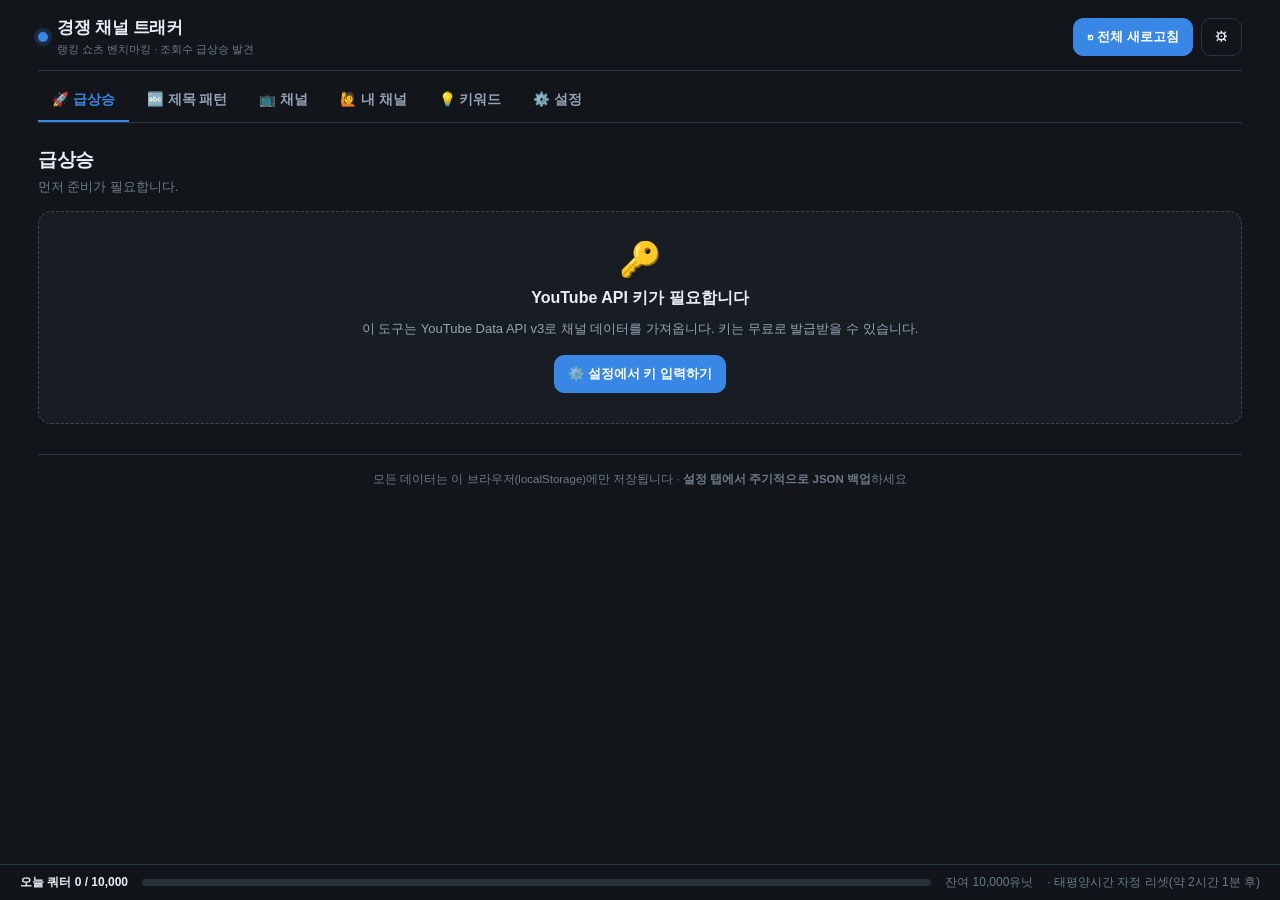
==== commit 5cbb4398: "트래커: "내 채널" 탭 추가 — AI 분석용 CSV 내보내기 내 채널의 영상 데이터를 모아 클로드에게 분석시키기 좋은 CSV 한 장으로 내보내는 탭입니다. 기존 코드 구조·저장 " ====
--- a/competitor-tracker/tracker.html
+++ b/competitor-tracker/tracker.html
@@ -225,6 +225,20 @@
 .foot-note{margin-top:30px;padding-top:16px;border-top:1px solid var(--line);
            color:var(--dim);font-size:11.5px;text-align:center}
 
+/* ---------- 내 채널 ---------- */
+.drop{border:2px dashed var(--line2);border-radius:12px;padding:22px 16px;text-align:center;color:var(--muted);
+      cursor:pointer;transition:.15s;background:var(--panel2);font-size:13px}
+.drop:hover,.drop.over{border-color:var(--accent);background:rgba(57,135,229,.1);color:var(--text)}
+.b-short{background:rgba(163,113,247,.16);color:#c3a8ff;border-color:rgba(163,113,247,.45)}
+.b-long{background:rgba(57,135,229,.16);color:var(--accent);border-color:rgba(57,135,229,.42)}
+.prompt{background:var(--panel2);border:1px solid var(--line);border-radius:10px;padding:11px 12px;font-size:12.5px;
+        line-height:1.6;white-space:pre-wrap;word-break:keep-all;color:var(--text)}
+.ratio{display:flex;height:10px;border-radius:20px;overflow:hidden;background:var(--panel3)}
+.ratio>i{display:block;height:100%}
+.ratio .rs{background:#a371f7}.ratio .rl{background:var(--accent)}
+table.rank td.num{text-align:right;font-variant-numeric:tabular-nums;white-space:nowrap}
+table.rank th.num{text-align:right}
+
 /* ---------- 반응형 ---------- */
 @media(max-width:980px){ .grid3{grid-template-columns:1fr 1fr} }
 @media(max-width:720px){
@@ -313,6 +327,34 @@
   TOP_PERCENT: 0.2
 };
 
+/* 내 채널 수집 규칙 */
+var MY = {
+  INITIAL_PAGES: 4,     /* 등록 시 최신 200개(50×4)까지 */
+  MORE_PAGES: 1,        /* 더보기 1회 = 50개 */
+  TOP_PERCENT: 0.2,     /* 인사이트: 조회수 상위 20% */
+  MAX_TITLE_WORDS: 8
+};
+/* 유튜브 스튜디오 CSV 컬럼 별칭(한/영). 헤더는 소문자로 바꾸고 공백·괄호·%·콜론을 지운 뒤 "정확히" 비교합니다. */
+var STUDIO_COLS = {
+  videoId:     { label: '영상ID',            keys: ['콘텐츠', 'content', 'videoid', '동영상id', '영상id'] },
+  title:       { label: '제목',              keys: ['동영상제목', 'videotitle', '제목', 'title'] },
+  published:   { label: '게시시간',          keys: ['동영상게시시간', 'videopublishtime', '게시시간', 'publishtime'] },
+  impressions: { label: '노출수',            keys: ['노출수', 'impressions'] },
+  ctr:         { label: '노출클릭률(%)',     keys: ['노출클릭률', 'impressionsclickthroughrate', 'ctr'] },
+  avgDuration: { label: '평균시청지속시간',  keys: ['평균시청지속시간', 'averageviewduration'] },
+  avgPct:      { label: '평균조회율(%)',     keys: ['평균조회율', 'averagepercentageviewed'] },
+  subs:        { label: '구독자증감',        keys: ['구독자', 'subscribers', '구독자증감', '순구독자'] },
+  views:       { label: '조회수(스튜디오)',  keys: ['조회수', 'views'] },
+  watchHours:  { label: '시청시간(시간)',    keys: ['시청시간단위시간', 'watchtimehours', '시청시간'] }
+};
+var STUDIO_METRIC_KEYS = ['impressions', 'ctr', 'avgDuration', 'avgPct', 'subs', 'views', 'watchHours'];
+/* 클로드에게 물어볼 추천 질문 */
+var AI_PROMPTS = [
+  '첨부한 CSV는 내 유튜브 채널의 영상별 데이터입니다. 조회수 상위 20%와 하위 20% 영상을 나눠서 제목(길이·단어·이모지), 영상 길이, 게시 요일·시간대의 패턴 차이를 분석해 주세요. 그리고 그 패턴을 바탕으로 다음에 올릴 영상 5개의 제목과 업로드 요일·시간을 제안해 주세요.',
+  '첨부한 CSV에서 시간당조회수와 첫스냅샷대비증가율이 높은 영상, 즉 "지금 크고 있는" 영상들의 공통점을 찾아 주세요. 좋아요비율·댓글비율이 높은 영상과 낮은 영상도 비교해서, 시청자 반응을 끌어내는 요소가 무엇인지 정리해 주세요.',
+  '첨부한 CSV의 쇼츠와 롱폼을 따로 분석해 주세요. 각 유형에서 잘 되는 제목 형식과 길이를 뽑고, (노출클릭률·평균조회율 컬럼이 있다면) 노출은 많은데 클릭이 적은 영상과 클릭은 되는데 끝까지 안 보는 영상을 구분해 개선 방향을 제안해 주세요.'
+];
+
 var LS_KEY = 'cct_v1';
 
 /* 제목 분석용 사전 */
@@ -450,6 +492,30 @@
            titleBasis: 'vph', titleWord: '', kwSeed: '', kwResults: [], kwRunning: false, kwFallback: false,
            busy: false };
 
+function defaultMy() {
+  return { channel: null, videos: [], nextPageToken: '',
+           studio: { headers: [], byVideoId: {}, unmatched: [], importedAt: 0, metrics: [] } };
+}
+function normMy(m) {
+  var d = defaultMy();
+  if (!m || typeof m !== 'object') return d;
+  var out = { channel: (m.channel && m.channel.id) ? m.channel : null,
+              videos: Array.isArray(m.videos) ? m.videos : [],
+              nextPageToken: typeof m.nextPageToken === 'string' ? m.nextPageToken : '',
+              studio: Object.assign({}, d.studio, m.studio || {}) };
+  if (!out.studio.byVideoId || typeof out.studio.byVideoId !== 'object') out.studio.byVideoId = {};
+  if (!Array.isArray(out.studio.unmatched)) out.studio.unmatched = [];
+  if (!Array.isArray(out.studio.headers)) out.studio.headers = [];
+  if (!Array.isArray(out.studio.metrics)) out.studio.metrics = [];
+  if (out.channel) out.channel.subsHistory = Array.isArray(out.channel.subsHistory) ? out.channel.subsHistory : [];
+  out.videos.forEach(function (v) {
+    v.durationSec = num(v.durationSec); v.title = v.title || ''; v.publishedAt = v.publishedAt || ''; v.thumb = v.thumb || '';
+    v.type = v.type === 'shorts' || v.type === 'long' ? v.type : videoType(v.durationSec);
+  });
+  return out;
+}
+function videoType(sec) { return sec > 0 && sec <= RULES.SHORTS_MAX_SEC ? 'shorts' : 'long'; }
+
 function defaultState() {
   return {
     v: 1,
@@ -460,7 +526,9 @@
     videos: [],
     /* 스냅샷은 videoId 로 묶어 둡니다(조회 O(1)).
        내보내기/가져오기는 평탄한 배열 형태도 함께 지원합니다. */
-    snapshots: {}
+    snapshots: {},
+    /* 내 채널은 경쟁 채널과 분리 보관. 스냅샷 맵은 공유(영상 ID 가 겹칠 일 없음) */
+    myChannel: defaultMy()
   };
 }
 function load() {
@@ -487,6 +555,7 @@
   s.channels = Array.isArray(s.channels) ? s.channels : [];
   s.videos = Array.isArray(s.videos) ? s.videos : [];
   s.snapshots = toSnapMap(s.snapshots);
+  s.myChannel = normMy(s.myChannel);
   s.channels.forEach(function (c) {
     c.tag = c.tag || '';
     c.subsHistory = Array.isArray(c.subsHistory) ? c.subsHistory : [];
@@ -772,6 +841,311 @@
   return step(0);
 }
 
+/* ==========================================================================
+   4b. 내 채널 — 등록 · 수집 · 스튜디오 CSV 병합
+   경쟁 채널과 같은 API 흐름(channels → playlistItems → videos)을 쓰되
+   쇼츠·롱폼을 모두 저장하고, state.myChannel 에 분리 보관합니다.
+   ========================================================================== */
+function myVideoById(id) { var a = state.myChannel.videos; for (var i = 0; i < a.length; i++) if (a[i].videoId === id) return a[i]; return null; }
+
+function registerMyChannel(raw) {
+  var p = parseChannelInput(raw);
+  if (!p) return Promise.reject(new Error('채널 주소·핸들(@이름)·채널ID 중 하나를 넣어주세요.'));
+  var params = { part: API.PART.CHANNEL };
+  if (p.type === 'id') params.id = p.value; else if (p.type === 'handle') params.forHandle = p.value; else params.forUsername = p.value;
+  return apiGet('channels', API.EP.CHANNELS, params).then(function (body) {
+    var it = body.items && body.items[0];
+    if (!it) throw new Error('채널을 찾을 수 없습니다: ' + p.value + '\n\n유튜브 스튜디오 → 설정 → 채널 에서 채널ID(UC로 시작)를 복사해 넣어보세요.');
+    var sn = it.snippet || {}, st = it.statistics || {}, cd = it.contentDetails || {};
+    var uploads = cd.relatedPlaylists && cd.relatedPlaylists.uploads;
+    if (!uploads) throw new Error('이 채널의 업로드 재생목록을 찾을 수 없습니다.');
+    var subs = st.hiddenSubscriberCount ? null : num(st.subscriberCount);
+    var ch = { id: it.id, title: sn.title || '(이름 없음)', handle: sn.customUrl || (p.type === 'handle' ? '@' + p.value : ''),
+               thumb: (sn.thumbnails && (sn.thumbnails.default || sn.thumbnails.medium) || {}).url || '',
+               subs: subs, subsFirst: subs, subsHistory: [{ t: Date.now(), s: subs }], registeredAt: Date.now(),
+               uploadsPlaylist: uploads, videoCount: num(st.videoCount), lastRefresh: 0 };
+    var keep = state.myChannel.channel && state.myChannel.channel.id === ch.id;
+    state.myChannel = keep ? Object.assign(state.myChannel, { channel: ch }) : Object.assign(defaultMy(), { channel: ch });
+    save();
+    return ch;
+  });
+}
+/** 업로드 재생목록 한 페이지 → { ids, next } */
+function fetchMyPage(token) {
+  var ch = state.myChannel.channel;
+  var params = { part: API.PART.PLAYLIST_ITEM, playlistId: ch.uploadsPlaylist, maxResults: API.MAX_RESULTS };
+  if (token) params.pageToken = token;
+  return apiGet('playlistItems', API.EP.PLAYLIST_ITEMS, params).then(function (body) {
+    var ids = [];
+    (body.items || []).forEach(function (it) { var vid = it.contentDetails && it.contentDetails.videoId; if (vid && ids.indexOf(vid) === -1) ids.push(vid); });
+    return { ids: ids, next: body.nextPageToken || '' };
+  });
+}
+/** 상세 수집 — 쇼츠·롱폼 모두 저장하고 스냅샷 1건 기록 */
+function fetchMyDetails(ids) {
+  var batches = [];
+  for (var i = 0; i < ids.length; i += API.ID_BATCH) batches.push(ids.slice(i, i + API.ID_BATCH));
+  var now = Date.now(), stats = { added: 0, updated: 0 };
+  function step(i) {
+    if (i >= batches.length) return Promise.resolve(stats);
+    return apiGet('videos', API.EP.VIDEOS, { part: API.PART.VIDEO, id: batches[i].join(','), maxResults: API.MAX_RESULTS }).then(function (body) {
+      (body.items || []).forEach(function (it) {
+        var cd = it.contentDetails || {}, sn = it.snippet || {}, st = it.statistics || {};
+        var dur = isoToSec(cd.duration);
+        var v = myVideoById(it.id);
+        if (!v) { v = { videoId: it.id, title: '', publishedAt: '', durationSec: 0, thumb: '', type: 'long' }; state.myChannel.videos.push(v); stats.added++; }
+        else stats.updated++;
+        v.title = sn.title || v.title; v.publishedAt = sn.publishedAt || v.publishedAt;
+        v.durationSec = dur; v.type = videoType(dur);
+        v.thumb = (sn.thumbnails && (sn.thumbnails.medium || sn.thumbnails.default) || {}).url || v.thumb;
+        (state.snapshots[it.id] || (state.snapshots[it.id] = [])).push({ t: now, v: num(st.viewCount), l: num(st.likeCount), c: num(st.commentCount) });
+      });
+      return step(i + 1);
+    });
+  }
+  return step(0);
+}
+/** 최신 영상 N페이지 수집 (등록 직후 4페이지 / 더보기 1페이지). nextPageToken 을 이어갑니다. */
+function collectMyVideos(pages) {
+  var my = state.myChannel, ids = [], token = my.nextPageToken || '', n = 0;
+  if (!my.channel) return Promise.reject(new Error('내 채널이 등록되지 않았습니다.'));
+  function finish() {
+    return (ids.length ? fetchMyDetails(ids) : Promise.resolve({ added: 0, updated: 0 })).then(function (st) {
+      my.channel.lastRefresh = Date.now();
+      if (state.settings.autoPrune) pruneSnapshots();
+      save(); st.hasMore = !!my.nextPageToken; return st;
+    });
+  }
+  function step() {
+    if (n >= pages) return finish();
+    return fetchMyPage(token).then(function (r) {
+      ids = ids.concat(r.ids); token = r.next; my.nextPageToken = token; n++;
+      return token ? step() : finish();
+    });
+  }
+  return step();
+}
+/** 내 채널 구독자 갱신 (channels.list 1유닛) */
+function refreshMySubs() {
+  var ch = state.myChannel.channel;
+  return apiGet('channels', API.EP.CHANNELS, { part: 'snippet,statistics', id: ch.id }).then(function (body) {
+    var it = body.items && body.items[0]; if (!it) return;
+    var st = it.statistics || {}, subs = st.hiddenSubscriberCount ? null : num(st.subscriberCount);
+    ch.subs = subs; if (ch.subsFirst == null) ch.subsFirst = subs; ch.videoCount = num(st.videoCount) || ch.videoCount;
+    ch.subsHistory.push({ t: Date.now(), s: subs }); if (ch.subsHistory.length > 60) ch.subsHistory = ch.subsHistory.slice(-60);
+  });
+}
+/** 새로고침: 구독자 1 + 최신 1페이지(새 업로드 포착) 1 + 전체 상세 ceil(n/50) */
+function refreshMyChannel() {
+  var my = state.myChannel;
+  if (!my.channel) return Promise.resolve({ added: 0, updated: 0 });
+  return refreshMySubs().then(function () { return fetchMyPage(''); }).then(function (r) {
+    var ids = my.videos.map(function (v) { return v.videoId; });
+    r.ids.forEach(function (id) { if (ids.indexOf(id) === -1) ids.push(id); });
+    return fetchMyDetails(ids);
+  }).then(function (st) {
+    my.channel.lastRefresh = Date.now();
+    if (state.settings.autoPrune) pruneSnapshots();
+    save(); return st;
+  });
+}
+function estimateMyCost() {
+  var my = state.myChannel; if (!my.channel) return 0;
+  return 2 + Math.ceil(Math.max(1, my.videos.length) / API.ID_BATCH);
+}
+function runMyTask(label, task) {
+  if (ui.busy) { toast('이미 새로고침 중입니다'); return Promise.resolve(); }
+  if (!(state.apiKey || '').trim()) { toast('설정 탭에서 API 키를 먼저 입력하세요', 'err'); ui.tab = 'settings'; render(); return Promise.resolve(); }
+  ui.busy = true; render(); setBusyLabel(label);
+  var startUsed = state.quota.used;
+  return task().then(function (st) {
+    ui.busy = false; render();
+    toast(label + ' 완료 · 새 영상 ' + (st.added || 0) + '개 · 갱신 ' + (st.updated || 0) + '개 (쿼터 ' + (state.quota.used - startUsed) + '유닛)', 'ok');
+  }, function (e) {
+    ui.busy = false; render();
+    alert(label + ' 실패\n\n' + (e && e.message));
+  });
+}
+
+/* ---------- 스튜디오 CSV: 파서 (따옴표·쉼표·줄바꿈 이스케이프, BOM, 쉼표/탭 구분자) ---------- */
+function parseCsvText(text) {
+  text = String(text || '').replace(/^﻿/, '');
+  var firstLine = text.split(/\r?\n/)[0] || '';
+  var delim = (firstLine.split('\t').length > firstLine.split(',').length) ? '\t' : ',';
+  var rows = [], row = [], field = '', inQ = false, line = 1, i = 0, n = text.length;
+  while (i < n) {
+    var c = text[i];
+    if (inQ) {
+      if (c === '"') { if (text[i + 1] === '"') { field += '"'; i += 2; continue; } inQ = false; i++; continue; }
+      if (c === '\n') line++;
+      field += c; i++; continue;
+    }
+    if (c === '"') { inQ = true; i++; continue; }
+    if (c === delim) { row.push(field); field = ''; i++; continue; }
+    if (c === '\r' || c === '\n') {
+      if (c === '\r' && text[i + 1] === '\n') i++;
+      row.push(field); field = ''; rows.push(row); row = []; line++; i++; continue;
+    }
+    field += c; i++;
+  }
+  if (inQ) throw new Error('CSV 파싱 실패: ' + line + '행에서 닫히지 않은 따옴표(")가 있습니다.');
+  if (field !== '' || row.length) { row.push(field); rows.push(row); }
+  rows = rows.filter(function (r) { return r.some(function (x) { return String(x).trim() !== ''; }); });
+  if (!rows.length) throw new Error('CSV 파싱 실패: 내용이 비어 있습니다.');
+  var hc = rows[0].length;
+  for (var k = 1; k < rows.length; k++) {
+    if (rows[k].length > hc) throw new Error('CSV 파싱 실패: ' + (k + 1) + '행의 컬럼이 ' + rows[k].length + '개로 헤더(' + hc + '개)보다 많습니다. 구분자(' + (delim === '\t' ? '탭' : '쉼표') + ')나 따옴표 처리를 확인하세요.');
+    while (rows[k].length < hc) rows[k].push('');
+  }
+  return { rows: rows, delim: delim };
+}
+function normHeader(h) { return String(h || '').toLowerCase().replace(/[\s()%:：·\-_"'.]/g, ''); }
+function mapStudioHeaders(headers) {
+  var idx = {}, unknown = [];
+  headers.forEach(function (h, i) {
+    var nh = normHeader(h), hit = null;
+    Object.keys(STUDIO_COLS).forEach(function (k) { if (!hit && idx[k] == null && STUDIO_COLS[k].keys.indexOf(nh) > -1) hit = k; });
+    if (hit) idx[hit] = i; else unknown.push(h);
+  });
+  return { idx: idx, unknown: unknown };
+}
+function parseStudioNumber(s) {
+  if (s == null) return null;
+  var t = String(s).trim().replace(/[,%\s]/g, '');
+  if (t === '' || t === '—' || t === '-' || /^n\/?a$/i.test(t)) return null;
+  var v = parseFloat(t); return isFinite(v) ? v : null;
+}
+function parseDurationCell(s) {
+  if (s == null) return null;
+  var t = String(s).trim(); if (!t) return null;
+  if (/^\d+(\.\d+)?$/.test(t)) return parseFloat(t);
+  var parts = t.split(':').map(function (x) { return parseFloat(x); });
+  if (parts.some(function (x) { return !isFinite(x); })) return null;
+  var sec = 0; parts.forEach(function (x) { sec = sec * 60 + x; }); return sec;
+}
+function normTitle(t) { return String(t || '').toLowerCase().replace(/[\s​]+/g, ' ').replace(/[#|｜·"'“”‘’]/g, '').trim(); }
+function importStudioCsv(text) {
+  var parsed = parseCsvText(text), rows = parsed.rows, headers = rows[0];
+  var m = mapStudioHeaders(headers), idx = m.idx;
+  if (idx.videoId == null && idx.title == null) {
+    throw new Error('영상을 식별할 컬럼을 찾지 못했습니다.\n"콘텐츠"/"Content"(영상 ID) 또는 "동영상 제목"/"Video title" 중 하나가 필요합니다.\n\n발견된 헤더: ' + headers.join(' | '));
+  }
+  var metrics = STUDIO_METRIC_KEYS.filter(function (k) { return idx[k] != null; });
+  if (!metrics.length) throw new Error('지표 컬럼(노출수·노출 클릭률·평균 시청 지속 시간·평균 조회율·구독자 등)을 하나도 찾지 못했습니다.\n\n발견된 헤더: ' + headers.join(' | '));
+  var st = state.myChannel.studio, byId = {}, unmatched = [], matched = 0, skipped = 0;
+  var byTitle = {}, byNorm = {};
+  state.myChannel.videos.forEach(function (v) { byTitle[v.title] = v.videoId; byNorm[normTitle(v.title)] = v.videoId; });
+  for (var r = 1; r < rows.length; r++) {
+    var row = rows[r];
+    var idCell = idx.videoId != null ? String(row[idx.videoId] || '').trim() : '';
+    var title = idx.title != null ? String(row[idx.title] || '').trim() : '';
+    if (/^(합계|total|totals)$/i.test(idCell) || /^(합계|total|totals)$/i.test(title) || (!idCell && !title)) { skipped++; continue; }
+    var rec = { rowNo: r + 1, videoId: /^[\w-]{11}$/.test(idCell) ? idCell : '', title: title, metrics: {} };
+    metrics.forEach(function (k) {
+      var cell = row[idx[k]];
+      rec.metrics[k] = k === 'avgDuration' ? parseDurationCell(cell) : parseStudioNumber(cell);
+    });
+    var vid = (rec.videoId && myVideoById(rec.videoId)) ? rec.videoId : (byTitle[title] || byNorm[normTitle(title)] || '');
+    if (vid) { byId[vid] = Object.assign({ matchedBy: rec.videoId === vid ? 'id' : 'title', rowNo: rec.rowNo }, rec.metrics); matched++; }
+    else unmatched.push(rec);
+  }
+  st.headers = headers; st.byVideoId = byId; st.unmatched = unmatched; st.metrics = metrics; st.importedAt = Date.now();
+  save();
+  return { matched: matched, unmatched: unmatched.length, skipped: skipped, metrics: metrics, unknownHeaders: m.unknown };
+}
+function manualMatch(rowNo, videoId) {
+  var st = state.myChannel.studio, i = -1;
+  st.unmatched.forEach(function (u, k) { if (u.rowNo === rowNo) i = k; });
+  if (i < 0 || !videoId) return false;
+  var rec = st.unmatched.splice(i, 1)[0];
+  st.byVideoId[videoId] = Object.assign({ matchedBy: 'manual', rowNo: rec.rowNo }, rec.metrics);
+  save(); return true;
+}
+
+/* ---------- 내 채널 지표 ---------- */
+var KST_FMT = null;
+function kstParts(iso) {
+  var d = new Date(iso); if (isNaN(d.getTime())) return null;
+  try {
+    KST_FMT = KST_FMT || new Intl.DateTimeFormat('ko-KR', { timeZone: 'Asia/Seoul', weekday: 'short', year: 'numeric', month: '2-digit', day: '2-digit', hour: '2-digit', minute: '2-digit', hour12: false });
+    var o = {}; KST_FMT.formatToParts(d).forEach(function (p) { o[p.type] = p.value; });
+    var hour = num(o.hour) % 24;
+    return { weekday: (o.weekday || '').replace(/[^일월화수목금토]/g, ''), hour: hour, hm: String(hour).padStart(2, '0') + ':' + (o.minute || '00'),
+             date: o.year + '-' + o.month + '-' + o.day };
+  } catch (e) { return { weekday: DAY_NAMES[d.getDay()], hour: d.getHours(), hm: String(d.getHours()).padStart(2, '0') + ':' + String(d.getMinutes()).padStart(2, '0'), date: fmtDate(iso).replace(/\./g, '-') }; }
+}
+function hourBand(h) { return h < 6 ? '새벽(0-5시)' : h < 12 ? '오전(6-11시)' : h < 18 ? '오후(12-17시)' : '저녁(18-23시)'; }
+function hasEmoji(s) { try { return /\p{Extended_Pictographic}/u.test(String(s || '')); } catch (e) { return /[\u{1F300}-\u{1FAFF}\u{2600}-\u{27BF}]/u.test(String(s || '')); } }
+function myRow(v) {
+  var sn = snapsOf(v.videoId), last = sn.length ? sn[sn.length - 1] : { v: 0, l: 0, c: 0 }, first = sn.length ? sn[0] : null;
+  var views = last.v, likes = last.l, comments = last.c;
+  var m = velocity(v), k = kstParts(v.publishedAt);
+  return { v: v, views: views, likes: likes, comments: comments,
+           likeRate: views > 0 ? likes / views * 100 : null, commentRate: views > 0 ? comments / views * 100 : null,
+           vph: m.vph, basis: m.basis,
+           growth: (sn.length >= 2 && first.v > 0) ? (last.v - first.v) / first.v * 100 : null,
+           snaps: sn.length, kst: k, ageDays: Math.floor(hoursSince(v.publishedAt) / 24),
+           studio: state.myChannel.studio.byVideoId[v.videoId] || null };
+}
+function myRows() {
+  var rows = state.myChannel.videos.map(myRow);
+  var type = ui.myType || 'all', period = ui.myPeriod || 'all';
+  if (type !== 'all') rows = rows.filter(function (r) { return r.v.type === type; });
+  if (period !== 'all') { var cut = Date.now() - num(period) * 86400000; rows = rows.filter(function (r) { return new Date(r.v.publishedAt).getTime() >= cut; }); }
+  var key = ui.mySort || 'views', dir = (ui.myDir || 'desc') === 'asc' ? 1 : -1;
+  var val = function (r) {
+    if (key === 'date') return new Date(r.v.publishedAt).getTime() || 0;
+    if (key === 'duration') return r.v.durationSec;
+    if (key === 'title') return r.v.title;
+    var x = r[key]; return x == null ? -Infinity : x;
+  };
+  rows.sort(function (a, b) { var x = val(a), y = val(b); if (x === y) return 0; if (typeof x === 'string') return x.localeCompare(y) * dir; return (x > y ? 1 : -1) * dir; });
+  return rows;
+}
+function mySummary(rows) {
+  var n = rows.length, views = rows.map(function (r) { return r.views; }).sort(function (a, b) { return a - b; });
+  var total = views.reduce(function (s, x) { return s + x; }, 0);
+  var med = n ? (n % 2 ? views[(n - 1) / 2] : (views[n / 2 - 1] + views[n / 2]) / 2) : 0;
+  var shorts = rows.filter(function (r) { return r.v.type === 'shorts'; }).length;
+  return { n: n, total: total, avg: n ? total / n : 0, med: med, shorts: shorts, long: n - shorts };
+}
+function myInsights(rows) {
+  if (!rows.length) return null;
+  var byViews = rows.slice().sort(function (a, b) { return b.views - a.views; });
+  var top = byViews.slice(0, Math.max(1, Math.ceil(rows.length * MY.TOP_PERCENT)));
+  var words = {}, days = {}, bands = {}, dur = 0;
+  top.forEach(function (r) {
+    var seen = {};
+    tokenize(r.v.title).forEach(function (w) { if (STOPWORDS.indexOf(w) > -1 || seen[w]) return; seen[w] = 1; words[w] = (words[w] || 0) + 1; });
+    if (r.kst) { days[r.kst.weekday] = (days[r.kst.weekday] || 0) + 1; var b = hourBand(r.kst.hour); bands[b] = (bands[b] || 0) + 1; }
+    dur += r.v.durationSec;
+  });
+  var topList = function (o) { return Object.keys(o).map(function (k) { return { k: k, n: o[k] }; }).sort(function (a, b) { return b.n - a.n || a.k.localeCompare(b.k); }); };
+  return { count: top.length, minViews: top[top.length - 1].views, words: topList(words).filter(function (w) { return w.n >= 2 || top.length < 4; }).slice(0, MY.MAX_TITLE_WORDS),
+           avgDur: dur / top.length, day: topList(days)[0] || null, band: topList(bands)[0] || null,
+           shortsShare: top.filter(function (r) { return r.v.type === 'shorts'; }).length / top.length };
+}
+/* ---------- AI 분석용 CSV ---------- */
+function buildAnalysisCsv() {
+  var rows = state.myChannel.videos.map(myRow).sort(function (a, b) { return b.views - a.views; });
+  var withStudio = state.myChannel.studio.metrics.length && Object.keys(state.myChannel.studio.byVideoId).length;
+  var head = ['videoId', '제목', '제목길이', '이모지포함여부', '게시일', '게시요일', '게시시간(KST)', '게시후경과일', '길이(초)', '유형',
+              '조회수', '좋아요', '댓글수', '좋아요비율(%)', '댓글비율(%)', '시간당조회수', '첫스냅샷대비증가율(%)'];
+  if (withStudio) head = head.concat(['노출수', '노출클릭률(%)', '평균시청지속시간(초)', '평균조회율(%)', '구독자증감']);
+  var q = function (s) { return '"' + String(s == null ? '' : s).replace(/"/g, '""') + '"'; };
+  var f1 = function (x) { return x == null ? '' : Math.round(x * 100) / 100; };
+  var lines = [head.map(q).join(',')];
+  rows.forEach(function (r) {
+    var k = r.kst || {}, st = r.studio || {};
+    var line = [r.v.videoId, r.v.title, Array.from(r.v.title).length, hasEmoji(r.v.title) ? 'Y' : 'N', k.date || fmtDate(r.v.publishedAt), k.weekday || '', k.hm || '',
+                r.ageDays, r.v.durationSec, r.v.type === 'shorts' ? '쇼츠' : '롱폼', r.views, r.likes, r.comments,
+                f1(r.likeRate), f1(r.commentRate), Math.round(r.vph), f1(r.growth)];
+    if (withStudio) line = line.concat([st.impressions == null ? '' : st.impressions, f1(st.ctr), st.avgDuration == null ? '' : Math.round(st.avgDuration), f1(st.avgPct), st.subs == null ? '' : st.subs]);
+    lines.push(line.map(q).join(','));
+  });
+  return { csv: String.fromCharCode(0xFEFF) + lines.join('\r\n'), rows: rows.length, withStudio: !!withStudio, columns: head };
+}
+
 /** 예상 쿼터: 구독자 갱신 + (페이지 수 + 영상 배치 수) × 채널 수 */
 function estimateCost(nChannels) {
   var pages = state.settings.pages;
@@ -781,10 +1155,11 @@
 
 function runRefresh(channels, label) {
   if (ui.busy) { toast('이미 새로고침 중입니다'); return Promise.resolve(); }
-  if (!channels.length) { toast('새로고침할 채널이 없습니다', 'err'); return Promise.resolve(); }
+  var hasMy = !!(state.myChannel && state.myChannel.channel);
+  if (!channels.length && !hasMy) { toast('새로고침할 채널이 없습니다', 'err'); return Promise.resolve(); }
   if (!(state.apiKey || '').trim()) { toast('설정 탭에서 API 키를 먼저 입력하세요', 'err'); ui.tab = 'settings'; render(); return Promise.resolve(); }
 
-  var est = estimateCost(channels.length);
+  var est = estimateCost(channels.length) + (hasMy ? estimateMyCost() : 0);   /* 내 채널 몫도 합산 */
   if (est > quotaLeft()) {
     alert('예상 사용량(' + est + '유닛)이 남은 할당량(' + quotaLeft() + '유닛)보다 많습니다.\n' +
           '태평양 시간 자정(약 ' + untilQuotaReset() + ' 후)에 초기화됩니다.\n\n' +
@@ -793,7 +1168,7 @@
   }
 
   ui.busy = true; render();
-  var done = 0, totalTracked = 0, errors = [];
+  var done = 0, totalTracked = 0, errors = [], myDone = false;
   var startUsed = state.quota.used;
 
   return refreshSubscribers(channels).catch(function (e) { errors.push('구독자 갱신: ' + e.message); })
@@ -811,6 +1186,12 @@
       }
       return step(0);
     })
+    .then(function () {
+      /* 내 채널도 같은 새로고침에서 스냅샷을 쌓습니다 */
+      if (!hasMy) return;
+      setBusyLabel((label || '새로고침') + ' — 내 채널 ' + state.myChannel.channel.title);
+      return refreshMyChannel().then(function () { myDone = true; }, function (e) { errors.push('내 채널: ' + e.message); });
+    })
     .catch(function (e) { if (e && e.message && errors.indexOf(e.message) === -1) errors.push(e.message); })
     .then(function () {
       ui.busy = false; save(); render();
@@ -818,7 +1199,7 @@
       if (errors.length) {
         alert('새로고침 중 문제가 있었습니다.\n\n' + errors.slice(0, 5).join('\n\n'));
       }
-      toast('채널 ' + done + '개 · 쇼츠 ' + totalTracked + '개 갱신 (쿼터 ' + used + '유닛 사용)', errors.length ? 'err' : 'ok');
+      toast('채널 ' + done + '개 · 쇼츠 ' + totalTracked + '개' + (myDone ? ' · 내 채널' : '') + ' 갱신 (쿼터 ' + used + '유닛 사용)', errors.length ? 'err' : 'ok');
     });
 }
 function setBusyLabel(t) {
@@ -941,12 +1322,13 @@
   { id: 'dash',     name: '급상승',   icon: '🚀' },
   { id: 'titles',   name: '제목 패턴', icon: '🔤' },
   { id: 'channels', name: '채널',     icon: '📺' },
+  { id: 'mine',     name: '내 채널',  icon: '🙋' },
   { id: 'keywords', name: '키워드',   icon: '💡' },
   { id: 'settings', name: '설정',     icon: '⚙️' }
 ];
 
 function render() {
-  var counts = { dash: state.videos.length, titles: '', channels: state.channels.length, keywords: '', settings: '' };
+  var counts = { dash: state.videos.length, titles: '', channels: state.channels.length, mine: state.myChannel.videos.length, keywords: '', settings: '' };
   $('#tabs').innerHTML = TABS.map(function (t) {
     return '<button class="tab' + (ui.tab === t.id ? ' active' : '') + '" data-tab="' + t.id + '">' +
       t.icon + ' ' + t.name + (counts[t.id] ? '<span class="cnt">' + counts[t.id] + '</span>' : '') + '</button>';
@@ -960,6 +1342,7 @@
   if (ui.tab === 'dash') viewDash(v);
   else if (ui.tab === 'titles') viewTitles(v);
   else if (ui.tab === 'channels') viewChannels(v);
+  else if (ui.tab === 'mine') viewMine(v);
   else if (ui.tab === 'keywords') viewKeywords(v);
   else viewSettings(v);
 
@@ -1532,6 +1915,177 @@
     download('keywords-' + stamp() + '.csv', '﻿' + lines.join('\r\n'), 'text/csv;charset=utf-8');
     toast('CSV ' + ui.kwResults.length + '행을 내보냈습니다', 'ok');
   }, v);
+}
+
+/* ==========================================================================
+   12b. 내 채널 뷰
+   ========================================================================== */
+function viewMine(v) {
+  var my = state.myChannel, ch = my.channel, hasKey = !!(state.apiKey || '').trim();
+  ui.myType = ui.myType || 'all'; ui.myPeriod = ui.myPeriod || 'all'; ui.mySort = ui.mySort || 'views'; ui.myDir = ui.myDir || 'desc';
+  var head = secTitle('내 채널',
+    '내 채널의 영상을 모두 모아 <b>AI 분석용 CSV 한 장</b>으로 내보냅니다. 스튜디오 분석 CSV 를 끌어다 놓으면 노출수·클릭률·시청 지속 시간까지 합쳐집니다.',
+    ch ? '<button class="btn" id="myRefresh"' + (ui.busy ? ' disabled' : '') + '>↻ 내 채널 새로고침</button>' : '');
+
+  var tip = '<div class="tip">🙋 <b>사용법</b> — ① 내 채널 주소를 등록하면 최신 200개까지 자동 수집(쇼츠·롱폼 모두) ② 필요하면 <b>더보기</b>로 50개씩 추가 ' +
+    '③ (선택) 유튜브 스튜디오 → 분석 → 콘텐츠 표에서 <b>내보내기 → CSV</b> 한 파일을 끌어다 놓아 병합 ④ <b>분석용 CSV 내보내기</b> 후 추천 질문과 함께 클로드에 첨부.</div>';
+
+  if (!ch) {
+    v.innerHTML = head + tip +
+      '<div class="card" style="margin-bottom:14px"><h3>내 채널 등록</h3><div class="row">' +
+        '<input class="input" id="myInput" style="flex:1;min-width:210px" placeholder="https://www.youtube.com/@내채널  또는  @내채널  또는  UCxxxxxxxx" autocomplete="off"' + (hasKey ? '' : ' disabled') + '>' +
+        '<button class="btn primary" id="myAdd"' + (hasKey ? '' : ' disabled') + '>등록 + 최신 200개 수집</button></div>' +
+        '<p class="dim" style="font-size:12px;margin:9px 0 0">등록 1유닛 + 수집 약 8유닛(4페이지 × 2)이 듭니다. 경쟁 채널 목록에는 들어가지 않습니다.</p>' +
+        (hasKey ? '' : '<div class="tip" style="margin:10px 0 0">🔑 먼저 <b data-go="settings" style="cursor:pointer;text-decoration:underline">설정 탭</b>에서 API 키를 입력하세요.</div>') +
+      '</div>' +
+      emptyBox('🙋', '내 채널이 등록되지 않았습니다', '위 칸에 채널 주소를 넣고 등록하세요. 채널ID 는 유튜브 스튜디오 → 설정 → 채널 → 고급 설정에서 볼 수 있습니다.',
+        ['등록하면 업로드 목록에서 최신 200개 영상의 제목·게시일·길이·조회수·좋아요·댓글을 가져옵니다.',
+         '새로고침할 때마다 조회수 스냅샷이 쌓여 <b>시간당 조회수</b>와 <b>증가율</b>이 계산됩니다.',
+         '스튜디오 CSV 를 합치면 API 로는 볼 수 없는 노출수·클릭률·시청 지속 시간까지 한 표에 들어갑니다.'], '');
+    bindGo(v);
+    on('#myAdd', 'click', doRegister, v);
+    on('#myInput', 'keydown', function (e) { if (e.key === 'Enter') doRegister(); }, v);
+    return;
+  }
+
+  var rows = myRows(), all = my.videos.map(myRow), sum = mySummary(all), ins = myInsights(all);
+  var st = my.studio, hasStudio = st.metrics.length > 0 && Object.keys(st.byVideoId).length > 0;
+  var lock = ui.busy ? ' disabled' : '';
+
+  var chCard = '<div class="card" style="margin-bottom:14px"><div class="row" style="justify-content:space-between">' +
+    '<div class="row" style="gap:12px;min-width:0">' +
+      (ch.thumb ? '<img class="ch-av" src="' + esc(ch.thumb) + '" alt="" onerror="this.style.visibility=\'hidden\'">' : '<div class="ch-av"></div>') +
+      '<div style="min-width:0"><div class="ch-name">' + esc(ch.title) + ' <span class="badge b-accent">내 채널</span></div>' +
+      '<div class="ch-sub">' + esc(ch.handle || ch.id) + ' · 구독자 ' + (ch.subs == null ? '비공개' : fmtNum(ch.subs)) +
+        (ch.subsFirst != null && ch.subs != null && ch.subs !== ch.subsFirst ? ' (' + (ch.subs > ch.subsFirst ? '▲' : '▼') + fmtNum(Math.abs(ch.subs - ch.subsFirst)) + ')' : '') +
+        ' · 채널 전체 ' + fmtInt(ch.videoCount) + '개 중 <b>' + my.videos.length + '개 수집</b>' +
+        (ch.lastRefresh ? ' · 마지막 새로고침 ' + ago(ch.lastRefresh) : '') + '</div></div></div>' +
+    '<div class="row" style="gap:6px">' +
+      '<button class="btn sm" id="myMore"' + (lock || (my.nextPageToken ? '' : ' disabled')) + ' title="' + (my.nextPageToken ? '다음 50개 (2유닛)' : '더 가져올 영상이 없습니다') + '">＋ 더보기 (50개)</button>' +
+      '<button class="btn sm danger" id="myRemove"' + lock + '>🗑 채널 해제</button></div></div></div>';
+
+  var cards = '<div class="grid3" style="margin-bottom:14px">' +
+    '<div class="stat"><div class="k">총 영상</div><div class="v">' + sum.n + ' <small>쇼츠 ' + sum.shorts + ' · 롱폼 ' + sum.long + '</small></div>' +
+      '<div class="ratio" style="margin-top:8px"><i class="rs" style="width:' + (sum.n ? Math.round(sum.shorts / sum.n * 100) : 0) + '%"></i><i class="rl" style="flex:1"></i></div>' +
+      '<div class="dim" style="font-size:11.5px;margin-top:5px">쇼츠 ' + (sum.n ? Math.round(sum.shorts / sum.n * 100) : 0) + '% · 롱폼 ' + (sum.n ? Math.round(sum.long / sum.n * 100) : 0) + '%</div></div>' +
+    '<div class="stat"><div class="k">총 조회수</div><div class="v">' + fmtNum(sum.total) + '</div><div class="dim" style="font-size:11.5px;margin-top:5px">수집한 ' + sum.n + '개 기준 · 최근 스냅샷</div></div>' +
+    '<div class="stat"><div class="k">평균 / 중앙값 조회수</div><div class="v">' + fmtNum(Math.round(sum.avg)) + ' <small>/ ' + fmtNum(Math.round(sum.med)) + '</small></div>' +
+      '<div class="dim" style="font-size:11.5px;margin-top:5px">평균이 중앙값보다 훨씬 크면 히트작 몇 개가 끌어올린 것</div></div></div>';
+
+  var insight = ins ? '<div class="card" style="margin-bottom:14px"><h3>💡 조회수 상위 20% 영상의 공통점 <span class="sub">' + ins.count + '개 · ' + fmtNum(ins.minViews) + '회 이상</span></h3>' +
+    '<div class="grid3">' +
+      '<div><div class="k dim" style="font-size:11.5px;font-weight:600">자주 쓴 제목 단어</div><div style="margin-top:5px">' +
+        (ins.words.length ? ins.words.map(function (w) { return '<span class="badge b-accent" style="margin:0 4px 4px 0">' + esc(w.k) + ' <span class="dim">×' + w.n + '</span></span>'; }).join('') : '<span class="dim">공통 단어 없음</span>') + '</div></div>' +
+      '<div><div class="k dim" style="font-size:11.5px;font-weight:600">평균 길이 · 유형</div><div style="font-size:18px;font-weight:800;margin-top:3px">' + fmtDur(ins.avgDur) +
+        ' <small class="dim" style="font-size:12px;font-weight:600">쇼츠 ' + Math.round(ins.shortsShare * 100) + '%</small></div></div>' +
+      '<div><div class="k dim" style="font-size:11.5px;font-weight:600">최빈 게시 요일 · 시간대 (KST)</div><div style="font-size:18px;font-weight:800;margin-top:3px">' +
+        (ins.day ? ins.day.k + '요일' : '-') + ' <small class="dim" style="font-size:12px;font-weight:600">' + (ins.band ? ins.band.k : '') + '</small></div></div>' +
+    '</div></div>' : '';
+
+  var studioCard = '<div class="card" style="margin-bottom:14px"><h3>📥 스튜디오 CSV 병합 <span class="sub">선택 · 유튜브 스튜디오 → 분석 → 콘텐츠 표 → 내보내기(CSV)</span></h3>' +
+    '<div class="drop" id="drop">여기에 CSV 파일을 끌어다 놓거나 클릭해서 선택<br><span class="dim" style="font-size:12px">한국어·영어 헤더 모두 인식 · 영상 ID(콘텐츠) 또는 제목으로 매칭</span>' +
+    '<input type="file" id="studioFile" accept=".csv,.tsv,text/csv,text/plain" style="display:none"></div>' +
+    (st.importedAt ? '<div class="stat" style="margin-top:10px">마지막 가져오기 ' + ago(st.importedAt) + ' · 매칭 <b>' + Object.keys(st.byVideoId).length + '개</b> · 미매칭 <b>' + st.unmatched.length + '개</b> · 인식된 지표: ' +
+        st.metrics.map(function (k) { return '<span class="badge b-gray">' + STUDIO_COLS[k].label + '</span>'; }).join(' ') + '</div>' : '') +
+    (st.unmatched.length ? '<div style="margin-top:12px"><div class="k dim" style="font-size:12px;font-weight:700;margin-bottom:6px">매칭 실패한 행 — 어느 영상인지 골라주세요</div>' +
+      '<div class="table-wrap"><table class="rank"><thead><tr><th>CSV 행</th><th>CSV 의 제목/ID</th><th>내 영상</th></tr></thead><tbody>' +
+      st.unmatched.slice(0, 30).map(function (u) {
+        return '<tr><td class="dim">' + u.rowNo + '행</td><td><span class="vt">' + esc(u.title || u.videoId || '(비어 있음)') + '</span></td>' +
+          '<td><select data-match="' + u.rowNo + '" style="width:auto;max-width:360px"><option value="">— 선택 —</option>' +
+          my.videos.map(function (x) { return '<option value="' + esc(x.videoId) + '">' + esc(x.title.slice(0, 60)) + '</option>'; }).join('') + '</select></td></tr>';
+      }).join('') + '</tbody></table></div>' + (st.unmatched.length > 30 ? '<p class="dim" style="font-size:12px">…외 ' + (st.unmatched.length - 30) + '행</p>' : '') + '</div>' : '') +
+    '</div>';
+
+  var filters = '<div class="card" style="margin-bottom:14px"><div class="row">' +
+    '<select id="myType" style="width:auto">' + [['all', '쇼츠 + 롱폼'], ['shorts', '쇼츠만'], ['long', '롱폼만']].map(function (o) { return '<option value="' + o[0] + '"' + (ui.myType === o[0] ? ' selected' : '') + '>' + o[1] + '</option>'; }).join('') + '</select>' +
+    '<select id="myPeriod" style="width:auto">' + [['all', '전체 기간'], ['7', '최근 7일'], ['30', '최근 30일'], ['90', '최근 90일'], ['365', '최근 1년']].map(function (o) { return '<option value="' + o[0] + '"' + (ui.myPeriod === o[0] ? ' selected' : '') + '>' + o[1] + '</option>'; }).join('') + '</select>' +
+    '<select id="mySort" style="width:auto">' + [['views', '조회수'], ['vph', '시간당 조회수'], ['date', '게시일'], ['likeRate', '좋아요/조회 비율'], ['commentRate', '댓글/조회 비율'], ['growth', '첫 스냅샷 대비 증가율'], ['duration', '길이']].map(function (o) { return '<option value="' + o[0] + '"' + (ui.mySort === o[0] ? ' selected' : '') + '>' + o[1] + '순</option>'; }).join('') + '</select>' +
+    '<button class="btn" id="myDir">' + (ui.myDir === 'desc' ? '▼ 내림차순' : '▲ 오름차순') + '</button>' +
+    '<span class="dim" style="font-size:12px">' + rows.length + '개 표시 (전체 ' + my.videos.length + '개)</span></div></div>';
+
+  var pct = function (x) { return x == null ? '<span class="dim">-</span>' : (Math.round(x * 100) / 100).toFixed(2) + '%'; };
+  var table = rows.length ? '<div class="table-wrap"><table class="rank"><thead><tr>' +
+    '<th>제목</th><th>게시 (KST)</th><th>길이</th><th class="num">조회수</th><th class="num hide-sm">좋아요</th><th class="num hide-sm">댓글</th>' +
+    '<th class="num hide-sm">좋아요/조회</th><th class="num hide-sm">댓글/조회</th><th class="num">시간당</th>' +
+    (hasStudio ? '<th class="num hide-sm">노출수</th><th class="num hide-sm">CTR</th><th class="num hide-sm">평균시청</th><th class="num hide-sm">조회율</th><th class="num hide-sm">구독</th>' : '') +
+    '</tr></thead><tbody>' + rows.map(function (r) {
+      var k = r.kst || {}, s2 = r.studio;
+      return '<tr><td><span class="vt" title="' + esc(r.v.title) + '"><span class="badge ' + (r.v.type === 'shorts' ? 'b-short' : 'b-long') + '" style="margin-right:6px">' + (r.v.type === 'shorts' ? '쇼츠' : '롱폼') + '</span>' +
+        '<a href="' + API.WATCH_URL + esc(r.v.videoId) + '" target="_blank" rel="noopener" style="text-decoration:none;color:inherit">' + esc(r.v.title) + '</a></span></td>' +
+        '<td class="nowrap"><div>' + (k.date || fmtDate(r.v.publishedAt)) + '</div><div class="vm">' + (k.weekday ? k.weekday + '요일 ' + k.hm : '') + '</div></td>' +
+        '<td class="nowrap">' + fmtDur(r.v.durationSec) + '</td>' +
+        '<td class="num">' + fmtNum(r.views) + '</td><td class="num hide-sm">' + fmtNum(r.likes) + '</td><td class="num hide-sm">' + fmtNum(r.comments) + '</td>' +
+        '<td class="num hide-sm">' + pct(r.likeRate) + '</td><td class="num hide-sm">' + pct(r.commentRate) + '</td>' +
+        '<td class="num"><span class="vph" style="font-size:13px">' + fmtNum(Math.round(r.vph)) + '</span><div class="dim" style="font-size:10px">' + (r.basis === 'delta' ? '스냅샷 ' + r.snaps + '개' : '게시 후 평균') + '</div></td>' +
+        (hasStudio ? (s2
+          ? '<td class="num hide-sm">' + fmtNum(s2.impressions) + '</td><td class="num hide-sm">' + pct(s2.ctr) + '</td><td class="num hide-sm">' + (s2.avgDuration == null ? '-' : fmtDur(s2.avgDuration)) + '</td><td class="num hide-sm">' + pct(s2.avgPct) + '</td><td class="num hide-sm">' + (s2.subs == null ? '-' : (s2.subs > 0 ? '+' : '') + fmtInt(s2.subs)) + '</td>'
+          : '<td class="num hide-sm dim" colspan="5">스튜디오 데이터 없음</td>') : '') + '</tr>';
+    }).join('') + '</tbody></table></div>'
+    : '<div class="empty"><div class="ico">🔍</div><h4>조건에 맞는 영상이 없습니다</h4><p>필터를 바꿔 보세요.</p></div>';
+
+  var exportCard = '<div class="card" style="margin-top:14px"><h3>🤖 AI 분석용 CSV <span class="sub">영상당 1행 · UTF-8 BOM · 클로드에 첨부하세요</span></h3>' +
+    '<div class="row" style="margin-bottom:12px"><button class="btn primary" id="myExport">⬇ 분석용 CSV 내보내기 (' + my.videos.length + '행)</button>' +
+    '<span class="dim" style="font-size:12px">컬럼: videoId · 제목 · 제목길이 · 이모지 · 게시일/요일/시간(KST) · 경과일 · 길이 · 유형 · 조회/좋아요/댓글 · 비율 · 시간당조회수 · 증가율' + (hasStudio ? ' · <b>노출수 · CTR · 평균시청 · 조회율 · 구독증감</b>' : '') + '</span></div>' +
+    '<div class="k dim" style="font-size:12px;font-weight:700;margin-bottom:8px">클로드에게 물어볼 추천 질문 — CSV 를 첨부하고 아래 중 하나를 붙여넣으세요</div>' +
+    AI_PROMPTS.map(function (pmt, i) {
+      return '<div class="row" style="align-items:flex-start;margin-bottom:8px;flex-wrap:nowrap"><div class="prompt" style="flex:1">' + esc(pmt) + '</div><button class="btn sm" data-prompt="' + i + '">📋 복사</button></div>';
+    }).join('') + '</div>';
+
+  v.innerHTML = head + tip + chCard + cards + insight + studioCard + filters + table + exportCard;
+
+  on('#myRefresh', 'click', function () { runMyTask('내 채널 새로고침', refreshMyChannel); }, v);
+  on('#myMore', 'click', function () { runMyTask('더보기', function () { return collectMyVideos(MY.MORE_PAGES); }); }, v);
+  on('#myRemove', 'click', function () {
+    if (!confirm('내 채널 「' + ch.title + '」 등록을 해제하고 수집한 영상 ' + my.videos.length + '개와 스튜디오 병합 데이터를 지울까요?\n(스냅샷도 함께 삭제됩니다)')) return;
+    my.videos.forEach(function (x) { delete state.snapshots[x.videoId]; });
+    state.myChannel = defaultMy(); render(); toast('내 채널을 해제했습니다', 'ok');
+  }, v);
+  on('#myType', 'change', function (e) { ui.myType = e.currentTarget.value; render(); }, v);
+  on('#myPeriod', 'change', function (e) { ui.myPeriod = e.currentTarget.value; render(); }, v);
+  on('#mySort', 'change', function (e) { ui.mySort = e.currentTarget.value; render(); }, v);
+  on('#myDir', 'click', function () { ui.myDir = ui.myDir === 'desc' ? 'asc' : 'desc'; render(); }, v);
+  on('#myExport', 'click', function () {
+    if (!my.videos.length) { toast('내보낼 영상이 없습니다', 'err'); return; }
+    var out = buildAnalysisCsv();
+    download('my-channel-analysis-' + stamp() + '.csv', out.csv, 'text/csv;charset=utf-8');
+    toast('분석용 CSV ' + out.rows + '행을 내보냈습니다' + (out.withStudio ? ' (스튜디오 지표 포함)' : ''), 'ok');
+  }, v);
+  on('[data-prompt]', 'click', function (e) { copyText(AI_PROMPTS[+e.currentTarget.getAttribute('data-prompt')], '질문을 복사했습니다 — CSV 와 함께 클로드에 붙여넣으세요'); }, v);
+  on('[data-match]', 'change', function (e) {
+    var ok = manualMatch(+e.currentTarget.getAttribute('data-match'), e.currentTarget.value);
+    if (ok) { render(); toast('수동 매칭했습니다', 'ok'); }
+  }, v);
+
+  /* 드래그&드롭 + 클릭 선택 */
+  var drop = $('#drop', v), fileIn = $('#studioFile', v);
+  if (drop) {
+    drop.addEventListener('click', function (e) { if (e.target !== fileIn) fileIn.click(); });
+    ['dragenter', 'dragover'].forEach(function (ev) { drop.addEventListener(ev, function (e) { e.preventDefault(); drop.classList.add('over'); }); });
+    ['dragleave', 'drop'].forEach(function (ev) { drop.addEventListener(ev, function (e) { e.preventDefault(); drop.classList.remove('over'); }); });
+    drop.addEventListener('drop', function (e) { var f = e.dataTransfer && e.dataTransfer.files && e.dataTransfer.files[0]; if (f) readStudioFile(f); });
+    fileIn.addEventListener('change', function (e) { var f = e.target.files && e.target.files[0]; e.target.value = ''; if (f) readStudioFile(f); });
+  }
+  function readStudioFile(f) {
+    var fr = new FileReader();
+    fr.onload = function () {
+      try {
+        var res = importStudioCsv(fr.result);
+        render();
+        toast('스튜디오 CSV 병합: 매칭 ' + res.matched + '개 · 미매칭 ' + res.unmatched + '개 · 지표 ' + res.metrics.length + '종', res.unmatched ? 'err' : 'ok');
+        if (res.unknownHeaders.length) console.info('[트래커] 인식하지 못한 스튜디오 컬럼:', res.unknownHeaders.join(' | '));
+      } catch (e) { alert('스튜디오 CSV 를 읽지 못했습니다.\n\n' + (e && e.message)); }
+    };
+    fr.onerror = function () { alert('파일을 읽지 못했습니다.'); };
+    fr.readAsText(f, 'utf-8');
+  }
+  function doRegister() {
+    var el = $('#myInput', v), raw = (el.value || '').trim();
+    if (!raw) { toast('채널 주소나 핸들을 입력하세요', 'err'); return; }
+    var btn = $('#myAdd', v); btn.disabled = true; btn.innerHTML = '<span class="spin"></span> 등록 중';
+    registerMyChannel(raw).then(function () {
+      return runMyTask('최신 영상 수집', function () { return collectMyVideos(MY.INITIAL_PAGES); });
+    }, function (e) { btn.disabled = false; btn.textContent = '등록 + 최신 200개 수집'; alert(e.message || '등록에 실패했습니다.'); renderQuota(); });
+  }
 }
 
 /* ==========================================================================
@@ -1655,8 +2209,9 @@
     fr.onload = function () {
       var data;
       try { data = JSON.parse(fr.result); } catch (err) { toast('JSON 파일을 읽을 수 없습니다', 'err'); return; }
-      if (!data || (!Array.isArray(data.channels) && !Array.isArray(data.videos))) { toast('올바른 백업 파일이 아닙니다', 'err'); return; }
-      if (!confirm('현재 데이터를 모두 지우고 가져올까요?\n채널 ' + (data.channels || []).length + '개 · 영상 ' + (data.videos || []).length + '개')) return;
+      if (!data || (!Array.isArray(data.channels) && !Array.isArray(data.videos) && !data.myChannel)) { toast('올바른 백업 파일이 아닙니다', 'err'); return; }
+      var myN = data.myChannel && Array.isArray(data.myChannel.videos) ? data.myChannel.videos.length : 0;
+      if (!confirm('현재 데이터를 모두 지우고 가져올까요?\n채널 ' + (data.channels || []).length + '개 · 영상 ' + (data.videos || []).length + '개' + (myN ? ' · 내 채널 영상 ' + myN + '개' : ''))) return;
       var key = state.apiKey;
       if (!data.snapshots && data.snapshotsFlat) data.snapshots = data.snapshotsFlat;
       state = normalize(data);
@@ -1710,7 +2265,13 @@
   ui: ui, render: render, velocity: velocity, analyzeTitles: analyzeTitles,
   parseChannelInput: parseChannelInput, isoToSec: isoToSec, heatmapData: heatmapData,
   estimateCost: estimateCost, apiErrorMessage: apiErrorMessage, normalize: normalize,
-  fmtNum: fmtNum, ptToday: ptToday, RULES: RULES, API: API, LS_KEY: LS_KEY
+  fmtNum: fmtNum, ptToday: ptToday, RULES: RULES, API: API, LS_KEY: LS_KEY,
+  /* 내 채널 */
+  registerMyChannel: registerMyChannel, collectMyVideos: collectMyVideos, refreshMyChannel: refreshMyChannel,
+  estimateMyCost: estimateMyCost, parseCsvText: parseCsvText, mapStudioHeaders: mapStudioHeaders,
+  importStudioCsv: importStudioCsv, manualMatch: manualMatch, buildAnalysisCsv: buildAnalysisCsv,
+  myRows: myRows, myRow: myRow, mySummary: mySummary, myInsights: myInsights, kstParts: kstParts, hasEmoji: hasEmoji,
+  STUDIO_COLS: STUDIO_COLS, AI_PROMPTS: AI_PROMPTS, MY: MY, defaultMy: defaultMy
 };
 </script>
 </body>
